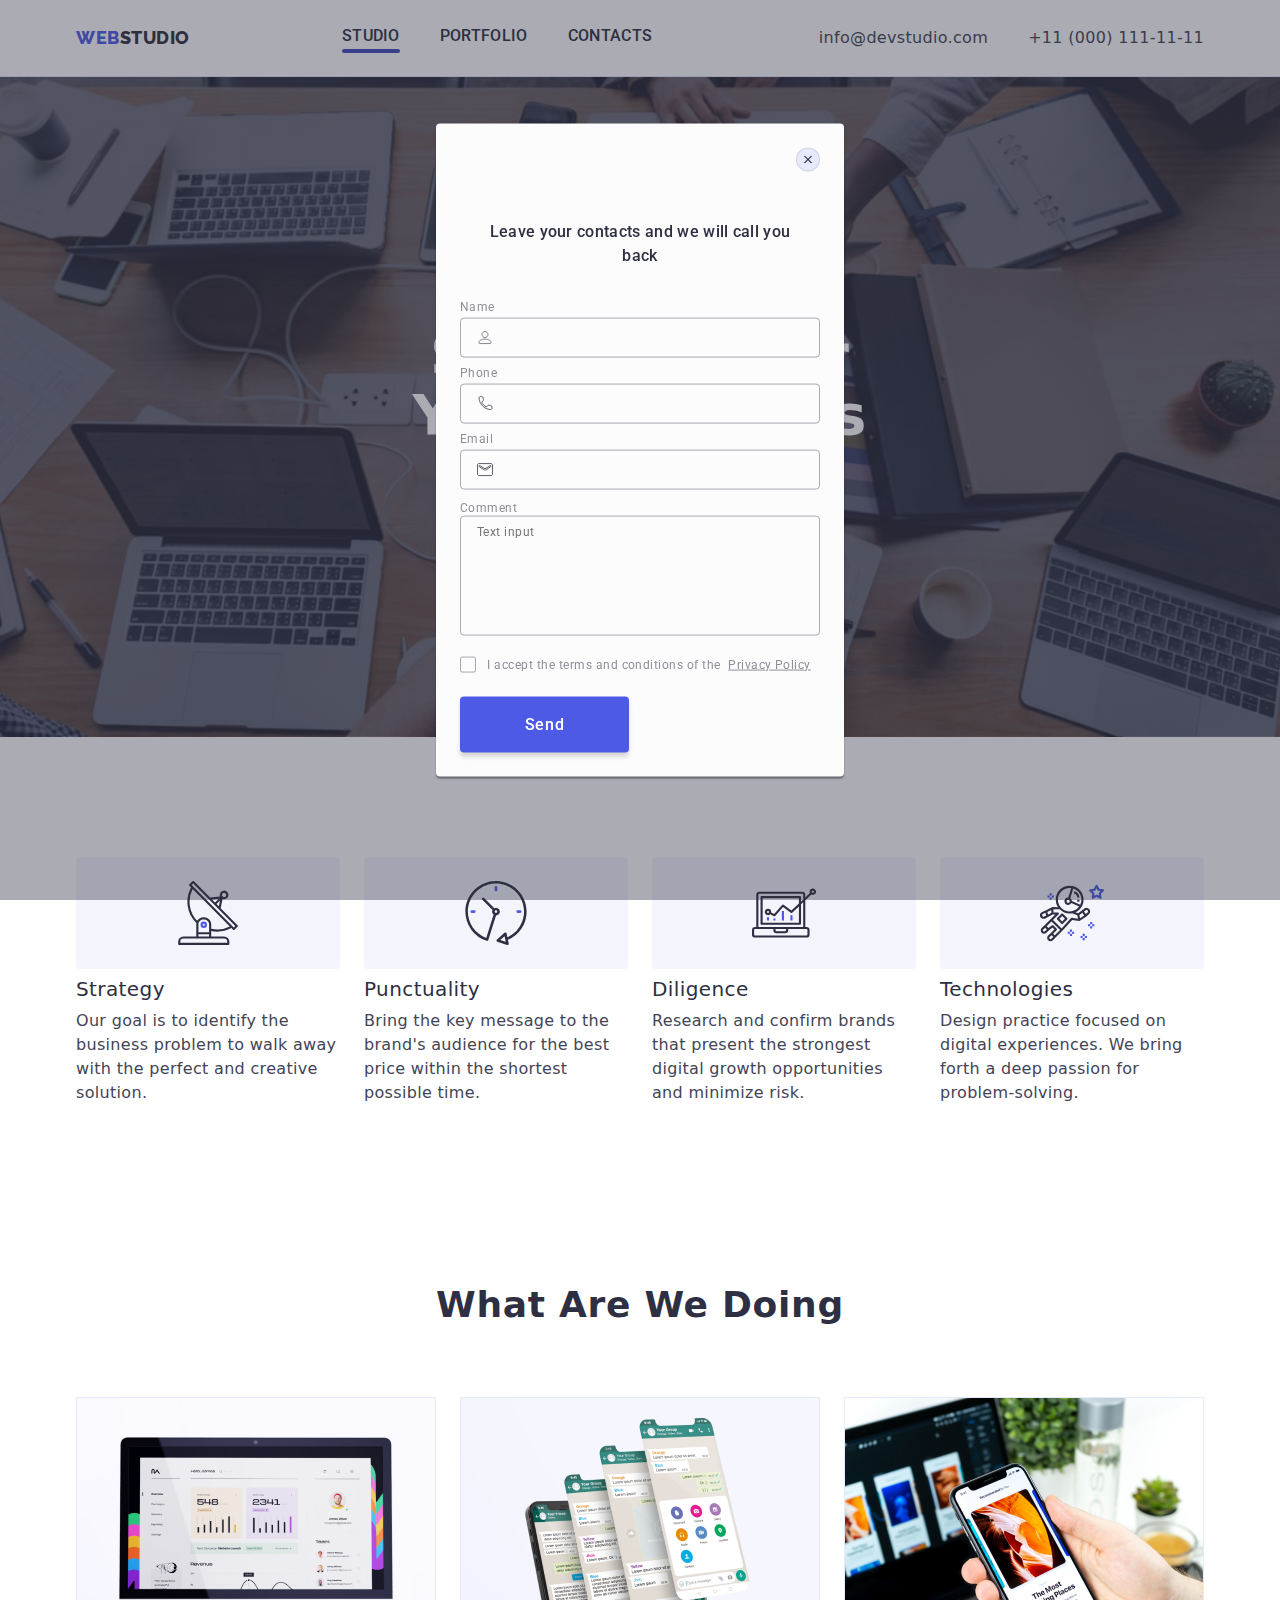
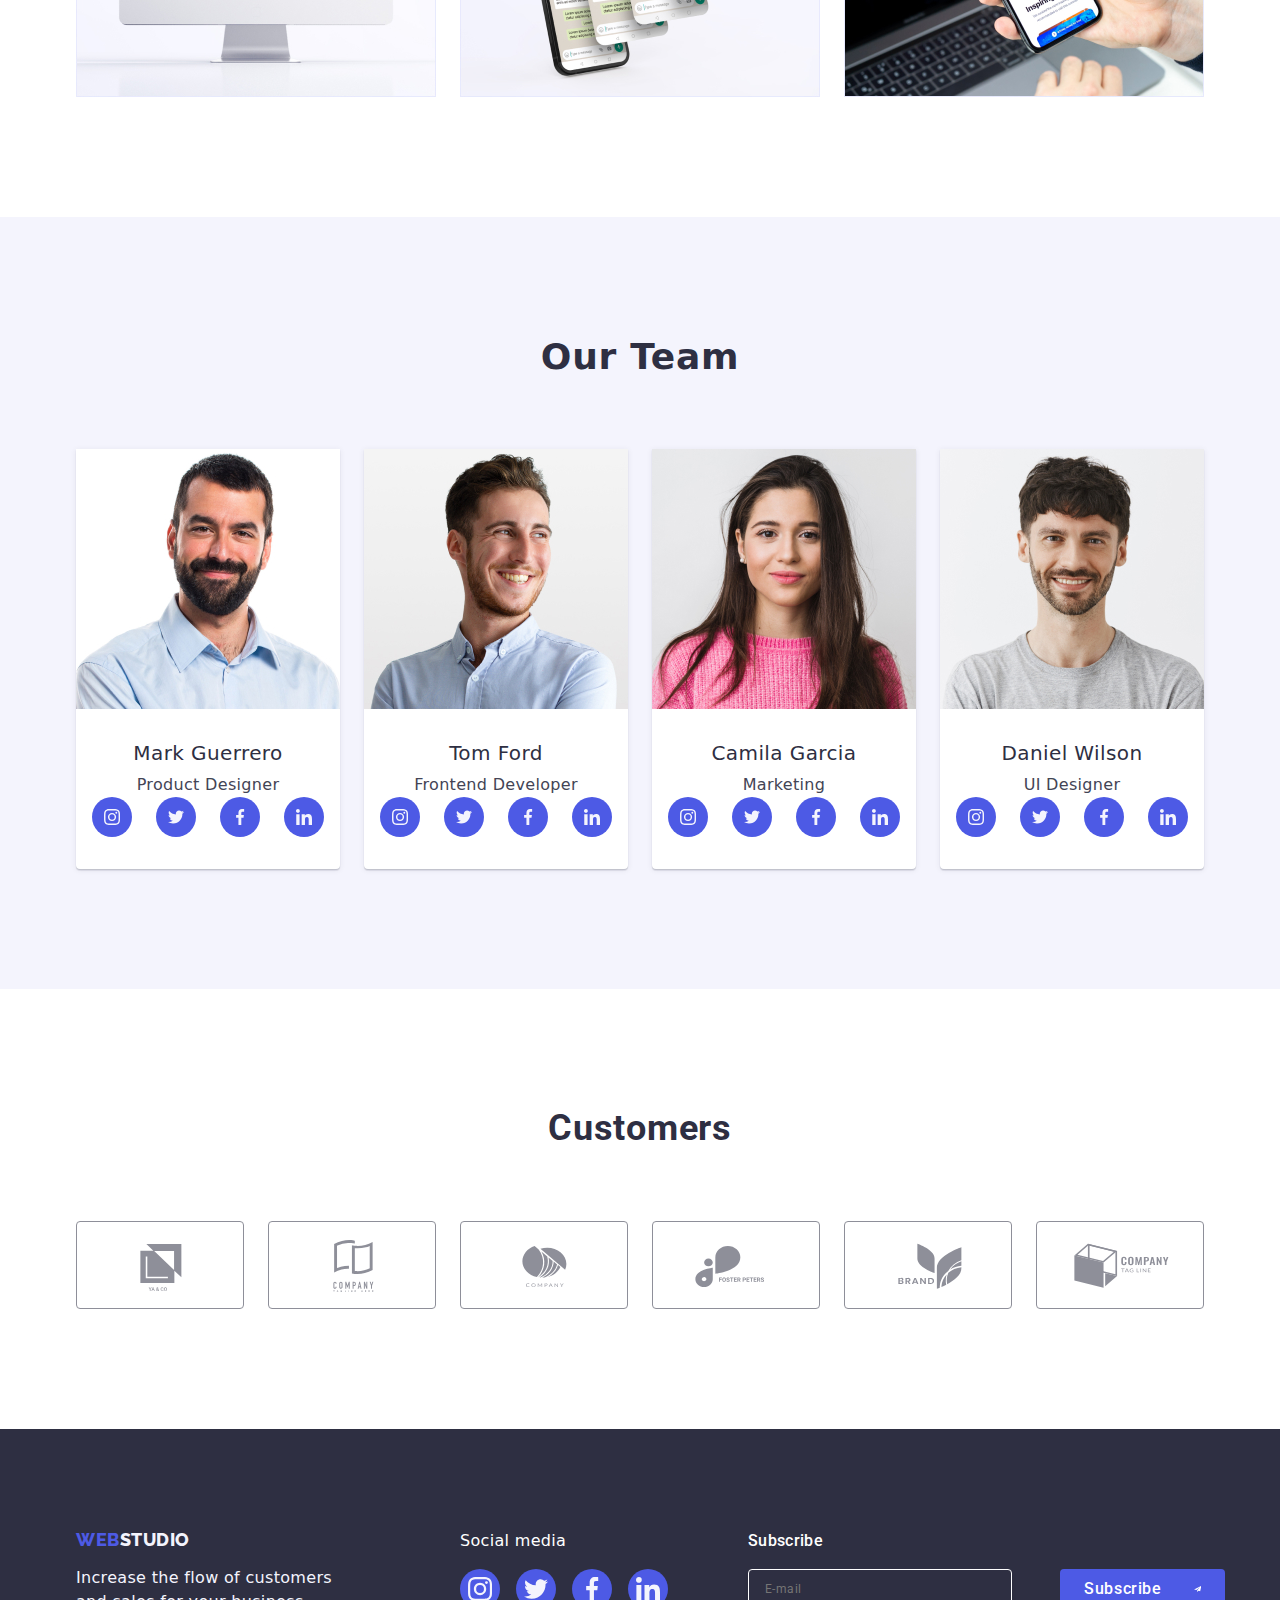
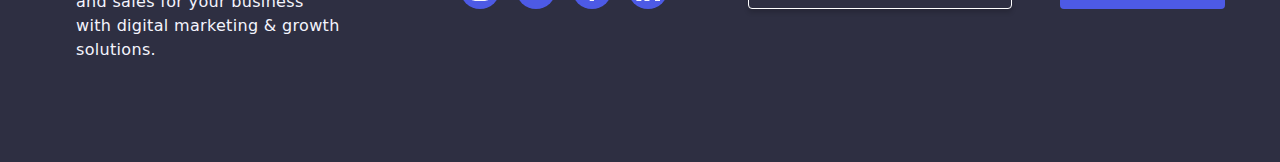
==== index.html @ 26d48ae3 "h" ====
<!DOCTYPE html>
<html lang="en">
<head>
    <meta charset="UTF-8">
    <meta name="viewport" content="width=device-width, initial-scale=1.0">
    <title>Web Studio</title>
    <link rel="preconnect" href="https://fonts.googleapis.com">
<link rel="preconnect" href="https://fonts.gstatic.com" crossorigin>
<link href="https://fonts.googleapis.com/css2?family=Raleway:wght@800&family=Roboto:wght@400;500;700&display=swap" rel="stylesheet">
<link rel="stylesheet"
      href="https://cdn.jsdelivr.net/npm/modern-normalize@2.0.0/modern-normalize.min.css">
<link rel="stylesheet" href="./css/styles.css">
</head>

<body>
    <header class="page-header">
        <div class="header-gen container">
        <nav class="page-navigator list">
            <a href="#" class="logo link" target="_blank">Web<span class="logotup link">Studio</span></a>
            <ul class=" menu-list list">
                <li class="menu-item list"><a href="./index.html" class="menu-item-site current link">Studio</a></li>
                <li class="menu-item list"><a href="./portfolio.html" class="menu-item-site link">Portfolio</a></li>
                <li class="menu-item list"><a href="" class="menu-item-site link">Contacts</a></li>
            </ul>
        </nav>
        <address class="contact"> 
        <ul class="list header-adress">
            <li> <a href="mailto:info@devstudio.com" class="contact link">info@devstudio.com</a></li>
            <li> <a href="tel:+110001111111" class="contact link">+11 (000) 111-11-11</a></li>
        </ul>
        </address>
    </div>
    </header>
    
    <main>
        <!-- 1 -->
        <section class="main-section">
        <div class="container">
            <h1 class="main-title-name">Effective Solutions for Your Business</h1>
            <button class="button-service" type="button" data-modal-open>Order Service</button>
        </div>
        </section>

     <!-- 2 -->
     <section class="hero-section list">
        <div class="container">
        <h2 class="visually-hidden">Text</h2>
     <ul class="hero list">
        <li class="hero-list-item">
            <div class="imag-hero">
            <svg class="hero-icon" width="64" height="64">
                <use href="./images/icons.svg#icon-antenna" ></use>
            </svg></div>
            <h3 class="third-d-title">Strategy</h3>
            <p class="hero-descriptions">Our goal is to identify the business
                problem to walk away with the perfect and creative solution. </p>
        </li>
        <li class="hero-list-item">
            <div class="imag-hero">
            <svg class="hero-icon" width="64" height="64">
                <use href="./images/icons.svg#icon-clock"></use>
            </svg></div>
            <h3 class="third-d-title">Punctuality</h3>
            <p class="hero-descriptions">Bring the key message to the brand's audience for the best price within the shortest possible time.</p>
        </li>
        <li class="hero-list-item"> <div class="imag-hero">
            <svg class="hero-icon" width="64" height="64">
                <use href="./images/icons.svg#icon-diagram" ></use>
            </svg></div>
            <h3 class="third-d-title">Diligence</h3>
            <p class="hero-descriptions">Research and confirm brands that present the strongest digital growth opportunities and minimize risk.</p>
        </li>
        <li class="hero-list-item"><div class="imag-hero">
            <svg class="hero-icon" width="64" height="64">
                <use href="./images/icons.svg#icon-astronaut" ></use>
            </svg></div>
            <h3 class="third-d-title">Technologies</h3>
            <p class="hero-descriptions">Design practice focused on digital experiences. We bring forth a deep passion for problem-solving.</p>
        </li>
     </ul>
    </div>
     </section>

     <!-- 3 -->
<section class="doing section">
    <div class="container">
    <h2 class="hero-title">What are we doing</h2>
    <ul class="hero list">
        <li class="working">
            <img src="./images/img-1.jpg" alt="Work1" width="360" height="300">
        </li>
        <li class="working">
            <img src="./images/img-2.jpg" alt="work2" width="360" height="300">
        </li>
        <li class="working">
            <img src="./images/img-3.jpg" alt="work3" width="360" height="300">
        </li>
    </ul>
</div>
</section>

<!-- 4 -->
<section class="last-section">
    <div class="container">
    <h2 class="hero-title">Our Team</h2>
    <ul class="hero list" >
        <li class="team-name"> 
            <img src="./images/img-7.jpg" alt="Product Designer" width="264" >
            <div class="team-prof">
            <h3 class="third-title">Mark Guerrero</h3>
            <p class="hero-description">Product Designer</p>
            <ul class="team-social list">
                <li class="team-social-item ">
                    <a class="team-social-link "  href="">
                        <svg class="team-social-icon" width="16" height="16">
                        <use href="./images/icons.svg#icon-instagram"></use>
                        </svg>
                    </a>
                </li>
                <li class="team-social-item">
                    <a href="" class="team-social-link" >
                        <svg class="team-social-icon" width="16" height="16">
                        <use href="./images/icons.svg#icon-twitter"></use>
                        </svg>
                    </a>
                </li>
                <li class="team-social-item">
                    <a href="" class="team-social-link">
                        <svg class="team-social-icon" width="16" height="16">
                        <use href="./images/icons.svg#icon-facebook"></use>
                        </svg>
                    </a>
                </li>
                <li class="team-social-item">
                    <a href="" class="team-social-link">
                        <svg class="team-social-icon" width="16" height="16">
                        <use href="./images/icons.svg#icon-linkedin"></use>
                        </svg>
                    </a>
                </li>
            </ul>
        </div>
        </li>
        <li class="team-name">
            <img src="./images/img-6.jpg" alt="Frontend Developer" width="264" >
            <div class="team-prof">
            <h3 class="third-title">Tom Ford</h3>
            <p class="hero-description">Frontend Developer</p>
            <ul class="team-social list">
                <li class="team-social-item">
                    <a class="team-social-link" href="">
                        <svg class="team-social-icon" width="16" height="16">
                        <use href="./images/icons.svg#icon-instagram"></use>
                        </svg>
                    </a>
                </li>
                <li class="team-social-item">
                    <a  class="team-social-link" href="">
                        <svg class="team-social-icon" width="16" height="16">
                        <use href="./images/icons.svg#icon-twitter"></use>
                        </svg>
                    </a>
                </li>
                <li class="team-social-item">
                    <a class="team-social-link" href="">
                        <svg class="team-social-icon" width="16" height="16">
                        <use href="./images/icons.svg#icon-facebook"></use>
                        </svg>
                    </a>
                </li>
                <li class="team-social-item">
                    <a class="team-social-link" href="">
                        <svg class="team-social-icon" width="16" height="16">
                        <use href="./images/icons.svg#icon-linkedin"></use>
                        </svg>
                    </a>
                </li>
            </ul>
        </div>
        </li>
        <li class="team-name"> 
            <img src="./images/img-5.jpg" alt="Marketing" width="264" >
            <div class="team-prof">
            <h3 class="third-title">Camila Garcia</h3>
            <p class="hero-description">Marketing</p>
            <ul class="team-social list">
                <li class="team-social-item">
                    <a class="team-social-link" href="">
                        <svg class="team-social-icon" width="16" height="16">
                        <use href="./images/icons.svg#icon-instagram"></use>
                        </svg>
                    </a>
                </li>
                <li class="team-social-item">
                    <a class="team-social-link" href="">
                        <svg class="team-social-icon" width="16" height="16">
                        <use href="./images/icons.svg#icon-twitter"></use>
                        </svg>
                    </a>
                </li>
                <li class="team-social-item">
                    <a class="team-social-link" href="">
                        <svg class="team-social-icon" width="16" height="16">
                        <use href="./images/icons.svg#icon-facebook"></use>
                        </svg>
                    </a>
                </li>
                <li class="team-social-item">
                    <a class="team-social-link" href="">
                        <svg class="team-social-icon" width="16" height="16">
                        <use href="./images/icons.svg#icon-linkedin"></use>
                        </svg>
                    </a>
                </li>
            </ul>
        </div>
        </li>
        <li class="team-name">
            <img src="./images/img-4.jpg" alt="UI Designer" width="264">
            <div class="team-prof">
            <h3 class="third-title">Daniel Wilson</h3>
            <p class="hero-description">UI Designer</p>
            <ul class="team-social list">
                <li class="team-social-item">
                    <a class="team-social-link" href="">
                        <svg class="team-social-icon" width="16" height="16">
                        <use href="./images/icons.svg#icon-instagram"></use>
                        </svg>
                    </a>
                </li>
                <li class="team-social-item">
                    <a class="team-social-link" href="">
                        <svg class="team-social-icon" width="16" height="16">
                        <use href="./images/icons.svg#icon-twitter"></use>
                        </svg>
                    </a>
                </li>
                <li class="team-social-item">
                    <a class="team-social-link" href="">
                        <svg class="team-social-icon" width="16" height="16">
                        <use href="./images/icons.svg#icon-facebook"></use>
                        </svg>
                    </a>
                </li>
                <li class="team-social-item">
                    <a class="team-social-link" href="">
                        <svg class="team-social-icon" width="16" height="16p">
                        <use href="./images/icons.svg#icon-linkedin"></use>
                        </svg>
                    </a>
                </li>
            </ul>
        </div>
        </li>
    </ul>
</div>
</section>
<section class="customers-sect">
    <div class="customers container">
        <h2 class="customers-title">Customers</h2>
        <ul class="customers-item list">
            <li class="customers-links">
            <a href="" class="cust-posulania"> 
              <svg class="customers-icon" height="56" width="104"> 
              <use href="./images/icons.svg#icon-logo-1"></use>
              </svg>
            </a>
            </li>
            <li class="customers-links">
            <a href=""  class="cust-posulania">
                <svg class="customers-icon" height="56" width="104"> 
                    <use href="./images/icons.svg#icon-logo-2"></use>
                    </svg>
            </a>
            </li>
            <li class="customers-links">
            <a href=""  class="cust-posulania">
                <svg class="customers-icon" height="56" width="104"> 
                    <use href="./images/icons.svg#icon-logo-3"></use>
                    </svg>
            </a>
            </li>
            <li class="customers-links">
            <a href=""  class="cust-posulania">
                <svg class="customers-icon" height="56" width="104"> 
                    <use href="./images/icons.svg#icon-logo-4"></use>
                    </svg>
            </a>
            </li>
            <li class="customers-links">
            <a href=""  class="cust-posulania">
                <svg class="customers-icon" height="56" width="104"> 
                    <use href="./images/icons.svg#icon-logo-5"></use>
                </svg>
                </a>
            </li>
            <li class="customers-links">
            <a href=""  class="cust-posulania">
                <svg class="customers-icon" height="56" width="104"> 
                    <use href="./images/icons.svg#icon-logo-6"></use>
                </svg>
            </a>
            </li>
        </ul>
    </div>
</section>
  </main>

  <footer class="footer-section">
    <div class="foot-main container">

    <div class="foot-one">
<a href="#" class="logo foot link" target="_blank">Web<span class="logotup-footer link">Studio</span></a>
<p class="footer-description">Increase the flow of customers and sales for your business with digital marketing & growth solutions.</p>
    </div>

<div class="foot-socials">
    <p class="social-name">Social media</p>
    <ul class="footer-social list">
        <li class="foot-soc-item">
            <a class="foot-social-link link" href="">
                <svg class="footer-social-icon" width="24" height="24">
                <use href="./images/icons.svg#icon-instagram"></use>
                </svg>
            </a>
        </li>
        <li class="foot-soc-item">
            <a class="foot-social-link link" href="" >
                <svg class="footer-social-icon" width="24" height="24">
                <use href="./images/icons.svg#icon-twitter"></use>
                </svg>
            </a>
        </li>
        <li class="foot-soc-item">
            <a class="foot-social-link link" href="">
                <svg class="footer-social-icon" width="24" height="24">
                <use href="./images/icons.svg#icon-facebook"></use>
                </svg>
            </a>
        </li>
        <li class="foot-soc-item">
            <a class="foot-social-link link" href="">
                <svg class="footer-social-icon" width="24" height="24">
                <use href="./images/icons.svg#icon-linkedin"></use>
                </svg>
             </a>
        </li>
    </ul>    
</div>

<div class="foot-modal-form">
    <p class="foot-form-title">Subscribe</p>

    <form class="foot-form">
    <label for="foot-label">
    <input class="foot-email" type="email" name="foot-email" id="foot-email" required placeholder="E-mail"/></label>

    <button class="foot-button" type="submit">Subscribe
    <svg class="foot-form-icon" width="24" height="24">
        <use href="./images/icons.svg#icon-send"></use>
    </svg>
    </button>
    </form>
</div>

</div>
</footer>

       <!-- is-hidden -->


<div class="backdrop" data-modal>

    <div class="modal">

    <button class="modal-close" type="button" data-modal-close>
        <svg class="modal-close-icon" width="8" height="8">
        <use href="./images/icons.svg#icon-close"></use>
        </svg>
    </button>

    <p class="form-text">Leave your contacts and we will call you back</p>
   
<form class="form-form">
    <div class="modal-form">
    <label class="modal-label" for="user-name">Name</label>
    <div class="modal-field">
         <input class="modal-input" type="text" id="user-name" name = "user-name">
         <svg class="form-icon" width="18" height="24">
        <use href="./images/icons.svg#icon-person" ></use>
         </svg>
    </div>
    </div>

    <div class="modal-form">
    <label class="modal-label" for="user-phone">Phone</label>
    <div class="modal-field">
         <input class="modal-input" type="phone" id="user-phone" name="user-phone">
         <svg class="form-icon" width="18" height="24">
        <use href="./images/icons.svg#icon-phone" ></use>
         </svg>
    </div>
    </div>

    <div class="modal-form">
    <label class="modal-label" for="user-email">Email</label>
    <div class="modal-field">
         <input class="modal-input" type="email" id="user-email" name="user-email">
         <svg class="form-icon " width="18" height="24">
        <use href="./images/icons.svg#icon-email" ></use>
         </svg>
    </div>
    </div>

<div class="modal-form-comment">
    <label class="textarea-label" for="user-comment">Comment</label>

        <textarea class="form-textarea" name="user-comment" id="user-comment" placeholder="Text input"></textarea>

</div>

<div class="checkbox-modal" >
    <input class="checkbox-m visually-hidden" value="true"
    type="checkbox" name="user-privacy" id="user-privacy">
    <label class="accept" for="user-privacy">
        <span class="modal-span">
            <svg class="icon-vector" width="10" height="8" >
                <use href="./images/icons.svg#icon-vector" ></use>
            </svg>
        </span>
        I accept the terms and conditions of the
    <a class="policy" href="">Privacy Policy</a>
    </label>
</div>

    <button class="btn-modal-send">Send</button>
</div>
   </form>
 </div>
</div> 

<script src="./js/modal.js"></script>

</body>
</html>
---- css/styles.css ----
:root{
--okean: #404bbf;
--Iris: #4D5AE5;
--CLOUD: #F4F4FD;
--SLATE:#434455;
--NAVYBLUEmodal: #2e2f42;
--WHITE: #FFFFFF;
--cornflower: #E7E9FC;
--success: #31D0AA; 
--LIGHTSLATE: #8e8f99;
}

.body {
    font-family: 'Roboto', sans-serif;
    background-color: #FFFFFF;
    color: #434455;
    }

.list{
    list-style: none;
    font-style: normal;
}
.link{
    text-decoration: none;
}
.main-section{
    margin-left: auto;
    margin-right: auto;
    background-image: linear-gradient(rgba(46, 47, 66, 0.7), rgba(46, 47, 66, 0.7)), url(../images/people-office1-2.jpg); 
    background-repeat: no-repeat;
    background-position: center; 
    background-size: cover; 
    max-width: 1440px;  
    padding-top: 188px;  
    padding-bottom: 188px;
}

.page-navigator {
    list-style: none;
    text-decoration: none;
    text-transform: uppercase;
    font-weight:  800;
    font-size: 18px;
    line-height: 1.17;
    letter-spacing: 0.03em;
    font-family: 'Raleway', sans-serif;
    display: flex;
    align-items: center;
}
.hero-description{
    font-size: 16px;
    font-weight: 400;
    line-height: 24px;
    letter-spacing: 0.02em;
    color: #434455;
    text-align: center;
}
.hero-descriptions{
    font-size: 16px;
    font-weight: 400;
    line-height: 24px;
    letter-spacing: 0.02em;
    color: #434455;
    margin-left: auto;
}
.hero-description-p{
    font-size: 16px;
    font-weight: 400;
    line-height: 24px;
    letter-spacing: 0.02em;
    color: #434455;
    margin-left: auto;
}

.hero-description:hover,
.hero-description:focus{
    transform: translateY(0%);
}
.footer-description{
    color: #F4F4FD;
    font-size: 16px;
    font-weight: 400;
    line-height: 24px;
    letter-spacing: 0.02em;
    width: 264px;
}

.footer-link{
    display: inline-block; 
    margin-bottom: 16px; 
}
.logo {
    font-family: 'Raleway', sans-serif;
    font-size: 18px;
    font-weight: 800;
    line-height: 21px;
    letter-spacing: 0.03em;
    text-decoration: none; 
    color: #4D5AE5;
    line-height: 1.17;
    text-transform: uppercase;
    margin-right: 76px;
    max-width: 496px; 
}
.logotup {
    color:  #2E2F42;
    font-family: 'Raleway', sans-serif;
    font-size: 18px;
    font-weight: 800;
    line-height: 21px;
    letter-spacing: 0.03em;
    text-decoration: none; 
    line-height: 1.17;
    text-transform: uppercase;
    margin-right: 76px;
    max-width: 496px; 
}
.logotup-footer{
    font-family: 'Raleway', sans-serif;
    font-size: 18px;
    font-weight: 800;
    line-height: 21px;
    letter-spacing: 0.03em;
    text-decoration: none; 
    line-height: 1.17;
    text-transform: uppercase;
    color: #f4f4fd ;
   }

.foot{
    display: inline-block; 
    margin-bottom: 16px;
    margin-right: 120px;
}
.menu-item-site{
    font-size: 16px;
    font-weight: 500;
    line-height: 1.5;
    letter-spacing: 0.02em;
    color: var(--Navyblue);
    line-height: 1.5 ;
    padding: 24px 0 ;
    font-family: 'Roboto', sans-serif;
    display: inline-block;
  
    color:var(--NAVYBLUEmodal);
    transition: color 250ms cubic-bezier(0.4, 0, 0.2, 1) ;
}
.menu-list{
    gap: 40px;
    display: flex;
}
.contact {
font-size: 16px;
font-weight: 400;
line-height: 1.5;
letter-spacing: 0.02em;
color: var(--SLATE);
font-style: normal;
transition: color 250ms cubic-bezier(0.4, 0, 0.2, 1);
margin-left: auto;

}
.contact:hover, 
.contact:focus {
 color:  #404bbf;
}
.header-adress{
    display: flex;
    gap: 40px;
}
   
.main-sec{
    padding-top: 96px; 
    padding-bottom: 120px;
}

.main-title-name{
font-size: 56px;
font-weight: 700;
letter-spacing: 0.02em;
text-align: center;
line-height: 1.07;
color: #FFFFFF;
margin: 0 auto;
margin-bottom: 48px;
max-width: 496px; 
}

.button-service:hover, 
.button-service:focus{
    background-color: #404BBF;
}
.button-service {
    font-family: 'Roboto', sans-serif;
    font-size: 16px;
    font-weight: 500;
    line-height: 24px;
    letter-spacing: 0.04em;
    color:  #FFFFFF;
    background-color:#4D5AE5 ;
    cursor: pointer;
    list-style: none;
    line-height: 1.5;
    min-width: 169px;
    height: 56px;
    border-radius: 4px;
    padding: 16px 32px;
    border: none;
    display: block;
    margin: 0 auto;
    transition: background-color 250ms cubic-bezier(0.4, 0, 0.2, 1);
}

.last-section{
    background: #F4F4FD;
    padding: 120px 0;
    
}
.second-title {
font-size: 20px;
font-weight: 500;
line-height: 24px;
letter-spacing: 0.02em;
color:  #2E2F42;
}
.third-title{
    font-size: 20px;
    font-weight: 500;
    line-height: 24px;
    letter-spacing: 0.02em;
    color:  #2E2F42;
    margin-bottom: 8px;
    text-align: center;
  }
  .third-d-title{
    font-size: 20px;
    font-weight: 500;
    line-height: 24px;
    letter-spacing: 0.02em;
    color:  #2E2F42;
    margin-bottom: 8px;
    margin-left: auto;
  }
  .third-title-p{
    font-size: 20px;
    font-weight: 500;
    line-height: 24px;
    letter-spacing: 0.02em;
    color:  #2E2F42;
    margin-bottom: 8px;
    margin-left: auto;
  }

.item-list-but{
font-size: 16px;
font-weight: 500;
line-height: 24px;
letter-spacing: 0.04em;
line-height: 1.5;
cursor: pointer;
text-align: center;
font-family: 'Roboto', sans-serif;
color: #4D5AE5;
background-color: var(--CLOUD);
    border-radius: 4px;
    padding: 12px 24px;
    border: none;
    display: flex;
    justify-content: center;
    align-items: center;
    border: 1px solid  var(--cornflower);
    transition: color 250ms cubic-bezier(0.4, 0, 0.2, 1), background-color 250ms cubic-bezier(0.4, 0, 0.2, 1), border-color 250ms cubic-bezier(0.4, 0, 0.2, 1), box-shadow 250ms cubic-bezier(0.4, 0, 0.2, 1); ;
}
.item-list-but:hover,
.item-list-but:focus{
background-color: #404BBF;
color:#FFFFFF ;
border: 1px solid transparent;
box-shadow:0px 3px 1px rgba(0, 0, 0, 0.1), 0px 2px 1px rgba(0, 0, 0, 0.08), 0px 2px 2px rgba(0, 0, 0, 0.12);
}
.menu-item-site:hover, 
.menu-item-site:focus{
    color:#404BBF;
}
.first{
    color: 250ms cubic-bezier(0.4, 0, 0.2, 1);
}
.second{
    position: relative;
    color: #404bbf;
    transition: color 250ms cubic-bezier(0.4, 0, 0.2, 1);
}
.hero-list-item{
    width: calc((100% - 72px) / 4);
}

.hero-title{
    font-size: 36px;
    font-weight: 700;
    letter-spacing: 0.02em;
    text-align: center;
    text-transform: capitalize;
    color: #2E2F42;
    line-height: 1.11;
    margin-bottom: 72px; 
}
.team-name{
    background-color: #FFFFFF;
    border-radius: 0px 0px 4px 4px;
    width: calc((100% - 72px) / 4); 
    box-shadow: 0px 1px 6px rgba(46, 47, 66, 0.08), 0px 1px 1px rgba(46, 47, 66, 0.16), 0px 2px 1px rgba(46, 47, 66, 0.08);
}

 /* homework 3 */

 .section{
    padding-top: 60px;
    padding-bottom: 60px;
}
.flex-container{
    display: flex;
    justify-content: space-between;
}
.container{
    width: 1158px;
    margin-left: auto;
    margin-right: auto;
    padding-left: 15px;
    padding-right: 15px;
  
}
.h1, h2, h3, h4, p{
    margin: 0;
}
ul,ol{
    margin: 0;
    padding: 0;
}
a {color: currentColor;}

img {display: block;}


.menu-list{
    display: flex;
    gap: 40px;
}

.hero-section{
    padding: 120px 0; 
}
.hero{
    display: flex;
    gap: 24px; 
    
}

.list-text{
    padding: 32px 16px;
    border: 1px solid #e7e9fc; 
    border-top: none; 
}
.list-list{
    text-decoration: none;
    display: block;
    transition: box-shadow 250ms cubic-bezier(0.4, 0, 0.2, 1); 
}
.list-list:hover,
.list-list:focus{
    box-shadow: 0px 1px 6px rgba(46, 47, 66, 0.08), 0px 1px 1px rgba(46, 47, 66, 0.16), 0px 2px 1px rgba(46, 47, 66, 0.08); 
}

.last-unit{
    border: 1px solid #E7E9FC;
    background-color: #FFFFFF;
    width: calc((100% - 48px) / 3); 
}
.last {
    list-style: none;
    background-color: #FFFFFF;
    display: flex;
    flex-wrap: wrap;
    column-gap: 24px;
    row-gap: 48px;
    align-content: center;
}
.button-section {
    margin-bottom: 72px;
    display: flex; 
    justify-content: center;
    gap: 24px; 
}
.visually-hidden{
    position: absolute;
    width: 1px;
    height: 1px;
    margin: -1px;
    border: 0;
    padding: 0;
    white-space: nowrap;
    clip-path: inset(100%);
    clip: rect(0 0 0 0);
    overflow: hidden;
}
.page-header{
    border-bottom: 1px solid #e7e9fc;
    box-shadow:0px 2px 1px rgba(46, 47, 66, 0.08), 0px 1px 1px rgba(46, 47, 66, 0.16), 0px 1px 6px rgba(46, 47, 66, 0.08); 
}
.header-gen{
    display: flex;
    align-items: center;

}
.menu-list{
    gap: 40px ;
}
.main {
padding-top: 96px;
}
.team-prof{
    padding: 32px 0 ;
}
.doing{
    padding-bottom: 120px; 
}
.working{
    width: calc((100% - 48px) / 3)
}




/* ---------- */
/* HOMEWORK 4 */
/* ---------- */




.backdrop {
    position: fixed;
    top: 0;
    left: 0;
    width: 100%;
    height: 100%;
    background-color: rgba(46, 47, 66, 0.4) ;
    transform: translateY(0);
    transition: opacity 250ms cubic-bezier(0.4, 0, 0.2, 1), visibility 250ms cubic-bezier(0.4, 0, 0.2, 1);
}
.backdrop.is-hidden{
    visibility: hidden;
    opacity: 0;
    pointer-events: none;
    transform: translate(100%);}

.modal{
    position: absolute;
    width: 408px;
    min-height: 584px;
    top: 50%;
    left: 50%;
    transform: translate(-50%, -50%) scale(1);
    flex-shrink: 0;
    border-radius: 4px;
    background-color: #fcfcfc; 
transition: transform 250ms cubic-bezier(0.4, 0, 0.2, 1);
box-shadow: 0px 1px 1px rgba(0, 0, 0, 0.14), 0px 1px 3px rgba(0, 0, 0, 0.12), 0px 2px 1px rgba(0, 0, 0, 0.2);
padding: 24px 24px 24px 24px;
}
.modal-close{
position: absolute;
right:24px;
top: 24px;
width: 24px; 
height: 24px;
border-radius: 50%;
cursor: pointer;
justify-content: center;
align-items: center;
display: flex;
background-color: #e7e9fc; 
color: #2E2F42;
padding: 0;
border: 1px solid rgba(0, 0, 0, 0.1);
transition: background-color 250ms cubic-bezier(0.4, 0, 0.2, 1), border 250ms cubic-bezier(0.4, 0, 0.2, 1); 
}

.modal-close:hover,
.modal-close:focus{
    border: none;
    background-color: var(--okean);
}

.modal-close-icon{
    transition: fill 250ms cubic-bezier(0.4, 0, 0.2, 1);
}
.modal-close:hover,
.modal-close:focus {
    fill:  #ffffff;
}

.last-unit{
    display: block;
    color: inherit;
}
.list-list:hover .overlay-text,
.list-list:focus .overlay-text{
    transform: translateY(0%);
}

.overlay{
    overflow: hidden;
    position: relative;
}
.overlay-text{
    top: 0;
    position: absolute;
    font-size: 16px;
    line-height: 1.5; 
    letter-spacing: 0.02em; 
    color: var(--CLOUD);
    padding: 40px 32px; 
    background-color: #4d5ae5;
    height: 100%;
    width: 100%;
    transform: translateY(100%);
    transition: transform 250ms cubic-bezier(0.4, 0, 0.2, 1);
}
.current::after{
    content: '' ;
    display: block;
    width: 100%;
    height: 4px;
    border-radius: 2px;
    position: absolute; 
    left: 0;
    bottom: -1px; 
    background-color: #404bbf;
    position: relative; 
}

.imag-hero{
    display: flex;
    align-items: center;
    justify-content: center;
    height: 112px; 
    background-color: #f4f4fd;
    border-radius: 4px;
    margin-bottom: 8px; 
}
.team-social{
    display: flex;
    justify-content: center;
    align-items: center;
    gap: 24px;
}
.team-social-item{
 width: 40px;
height: 40px;
border-radius: 50%;
}
.team-social-icon{
    fill: #F4F4FD;
}
.team-social-link{
    transition: background-color  250ms cubic-bezier(0.4, 0, 0.2, 1);
    width: 100%;
    height: 100%;
    background-color: var(--Iris);
    border-radius:50%;
    display: flex;
    align-items: center;
    justify-content: center;
}
.team-social-link:hover,
.team-social-link:focus{
background-color: #404bbf; 
}
.customers-sect{
    padding-top: 120px; 
    padding-bottom: 120px; 
}
.customers-title{
    color: var(--NAVYBLUEmodal);
    text-align: center;
    font-family: Roboto;
    font-size: 36px;
    font-weight: 700;
    margin-bottom: 72px;
    letter-spacing: 0.72px;
    text-transform: capitalize;
    line-height: 1.11;
}
.customers-item{
    display: flex;
    gap: 24px; 
}
.customers-links{
    height: 88px;
    width: calc((100% - 120px) / 6);
}
.cust-posulania{
width: 100%;
height: 100%;
border-radius:4px;
display: flex;
align-items: center; 
justify-content: center;
color: var(--LIGHTSLATE);
border: 1px solid #8e8f99;
transition: border-color 250ms cubic-bezier(0.4, 0, 0.2, 1), color 250ms cubic-bezier(0.4, 0, 0.2, 1);
}

.cust-posulania:hover,
.cust-posulania:focus{
    color: #404bbf; 
    border-color: #404bbf; 
}
.customers-icon{
    fill: currentColor; 
}

.social-name{
    color: var(--WHITE);
font-size: 16px;
font-weight: 500;
line-height: 24px;
letter-spacing: 0.02em;
font-weight: 500;
line-height: 1.5;
margin-bottom: 16px; 
}
.footer-section{
    background: #2E2F42;
    padding: 100px 0;
}
.foot-main{
    display: flex;
    align-items: baseline;
}
.foot-one{
    margin-right: 120px;
}
.footer-social{
    display: flex;
 gap: 16px;
}
.footer-social-icon{
    fill: var(--CLOUD);
}
.foot-soc-item{
    width: 40px;
   height: 40px;
  }
.foot-social-link{
    width: 100%;
    height: 100%;
    background-color: var(--Iris);
    border-radius: 50%;
    display: flex; 
    align-items: center;
    justify-content: center;
    transition: background-color 250ms cubic-bezier(0.4, 0, 0.2, 1);
}
.foot-social-link:hover,
.foot-social-link:focus{
    background-color: var(--success);
}


/* ///////////////////// */
/*..... HOMEWORK 5 ......*/
/* ///////////////////// */

.form-text{
    color: var(--NAVY-BLUE, #2E2F42);
text-align: center;
font-family: Roboto;
font-size: 16px;
font-weight: 500;
line-height: 24px; 
letter-spacing: 0.02em;
padding: 72px 24px 16px;
margin-bottom: 16px;
}
.modal-label{
    color: var(--LIGHT-SLATE, #8E8F99);
font-family: Roboto;
font-size: 12px;
letter-spacing: 0.48px;
margin-bottom: 4px;
display: block;
line-height: 1.17; 
}
.modal-field{
    position: relative;
}
.modal-input{
    padding: 11px 16px 11px 34px;
    width: 360px;
    width: 100%;
    height: 40px;
    border-radius: 4px;
border: 1px solid var(--NAVY-BLUE-modal, rgba(46, 47, 66, 0.40));
position: relative;
outline: transparent;
background-color: transparent;
padding-left: 38px;
transition: border-color 250ms cubic-bezier(0.4, 0, 0.2, 1); 

}
.modal-input:focus-within{
border: 1px solid #4D5AE5;
}
.modal-input:focus-within + .form-icon{
    stroke:#4D5AE5;
}
.form-icon{
    position: absolute;
    left: 16px;
    top: 50%;
    fill: transparent;
    stroke: var(--NAVYBLUEmodal);
    transform: translateY(-50%); 
    transition: fill 250ms cubic-bezier(0.4, 0, 0.2, 1);
}
.modal-form{
    position: relative;
    margin-bottom: 8px;

}
.modal-form-comment{
    position: relative;
    margin-bottom: 16px;
}
.textarea-label{
    color: var(--LIGHT-SLATE, #8E8F99);
font-family: Roboto;
font-size: 12px;
line-height: 14px; 
letter-spacing: 0.48px;
}
.form-textarea{
    border-radius: 4px;
    border-color: 1px solid var(--NAVY-BLUE-modal, rgba(46, 47, 66, 0.40));
    max-width: 360px;
    width: 100%;
    resize: none;
    height: 120px;
    color: var(--NAVY-BLUE-modal, rgba(46, 47, 66, 0.40));
    font-family: Roboto;
    font-size: 12px;
    line-height: 1.17;
    letter-spacing: 0.04em;
    padding: 8px 16px;
    outline: transparent;
    background-color: transparent;
    border-color 250ms cubic-bezier(0.4, 0, 0.2, 1);

}
.form-textarea:focus-within{
    border: 1px solid #4D5AE5;
}
.modal-span{
    width: 16px;
    height: 16px;
    stroke-width: 1px;
border: 1px solid rgba(46, 47, 66, 0.4);
display: inline-flex; 
align-items: center;
justify-content: center;
border-radius: 2px; 
margin-right: 8px;
transition: background-color 250ms cubic-bezier(0.4, 0, 0.2, 1), border 250ms cubic-bezier(0.4, 0, 0.2, 1), fill 250ms cubic-bezier(0.4, 0, 0.2, 1);
fill: transparent;
}
.checkbox-modal:checked + .accept > .modal-span{
    background-color: var(--okean);
    border: none;
    fill: var(--CLOUD)
}
.checkbox-modal{
    margin-bottom: 24px;
}
.accept{
    color: var(--LIGHT-SLATE, #8E8F99);
font-family: Roboto;
font-size: 12px;
line-height: 1.17; 
letter-spacing: 0.48px;
display: block;
}

.policy{
color: var(--IRIS);
font-family: Roboto;
font-size: 12px;
line-height: 16px;
letter-spacing: 0.48px;
text-decoration-line: underline;
margin-left: 4px;
}

.btn-modal-send{
    display: block;
padding: 16px 32px;
align-items: flex-start;
gap: 10px;
border-radius: 4px;
background-color: var(--IRIS, #4D5AE5);
box-shadow: 0px 4px 4px 0px rgba(0, 0, 0, 0.15);
color: white;
cursor: pointer;
min-width: 169px;
height: 56px;
font-family: "Roboto", sans-serif;
font-weight: 500;
line-height: 1.5;
letter-spacing: 0.04em;
transition: background-color 250ms cubic-bezier(0.4, 0, 0.2, 1);
border: none;
}




.foot-form{
    display: flex;
    gap: 24px;
}
.foot-modal-form{
    margin-left: 80px;
}

.foot-email{
    width: 264px;
    height: 40px; 
    border-radius: 4px;
border: 1px solid var(--WHITE, #FFF);
box-shadow: 0px 4px 4px 0px rgba(0, 0, 0, 0.15);
background-color: transparent;
color: white;
font-family: Roboto;
font-size: 12px;
font-weight: 400;
line-height: 1.5; 
letter-spacing: 0.04em;
padding-left: 16px;
}
.required .placeholder{
    color: WHITE;
}
.foot-form-title{
    color: var(--WHITE);
font-family: Roboto;
font-size: 16px;
font-weight: 500;
line-height: 24px; 
letter-spacing: 0.02em;
margin-bottom: 16px;
}

.foot-button{
    display:flex;
    padding: 8px 24px;
    justify-content: center;
    align-items: center;
    gap: 16px;
    border-radius: 4px;
    background-color: #4D5AE5;
    cursor: pointer;
    color: white;
    text-align: center;
    font-family: Roboto;
    font-size: 16px;
    font-weight: 500;
    line-height: 1.5; 
    letter-spacing: 0.04em;
    margin-left: 24px;
    max-width: 165px;
    height: 40px;
    cursor: pointer;
    border: none;
}
.foot-form-icon{
    fill: var(--WHITE);
    margin-left: 16px;

}
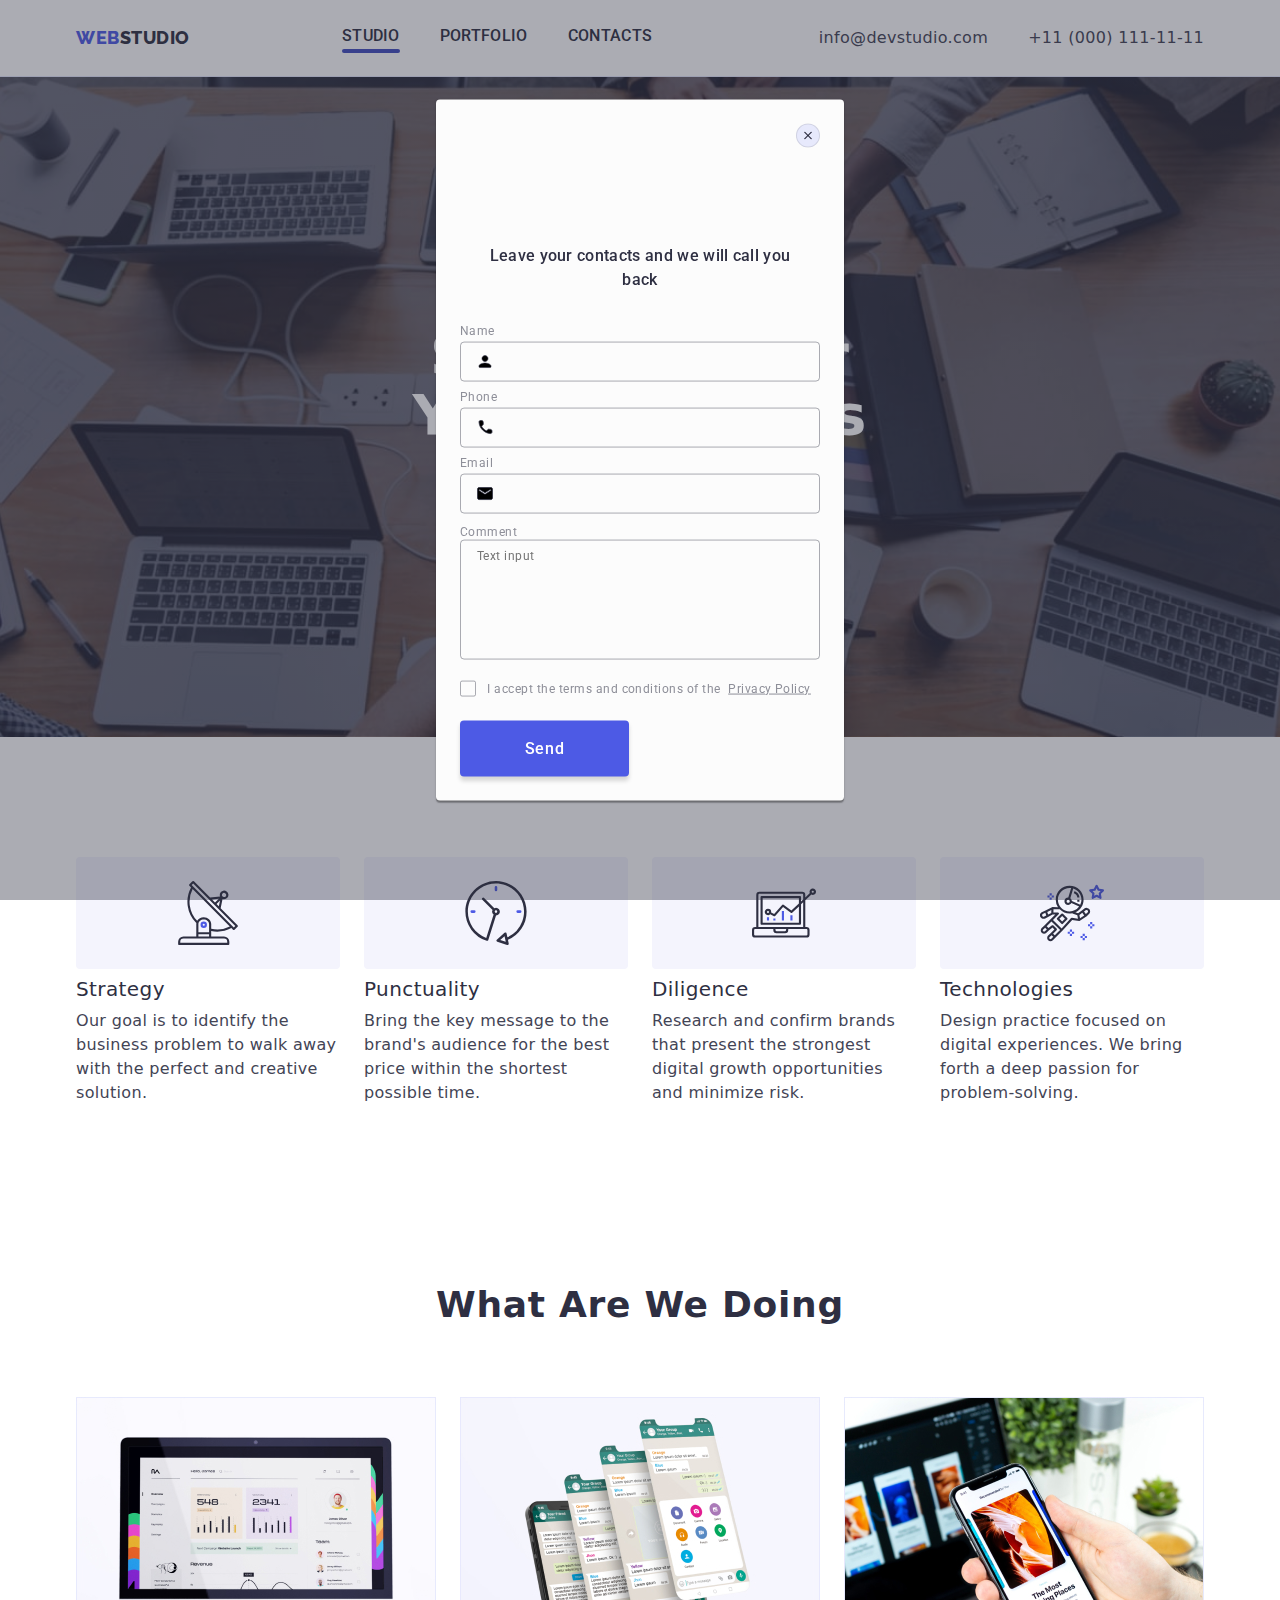
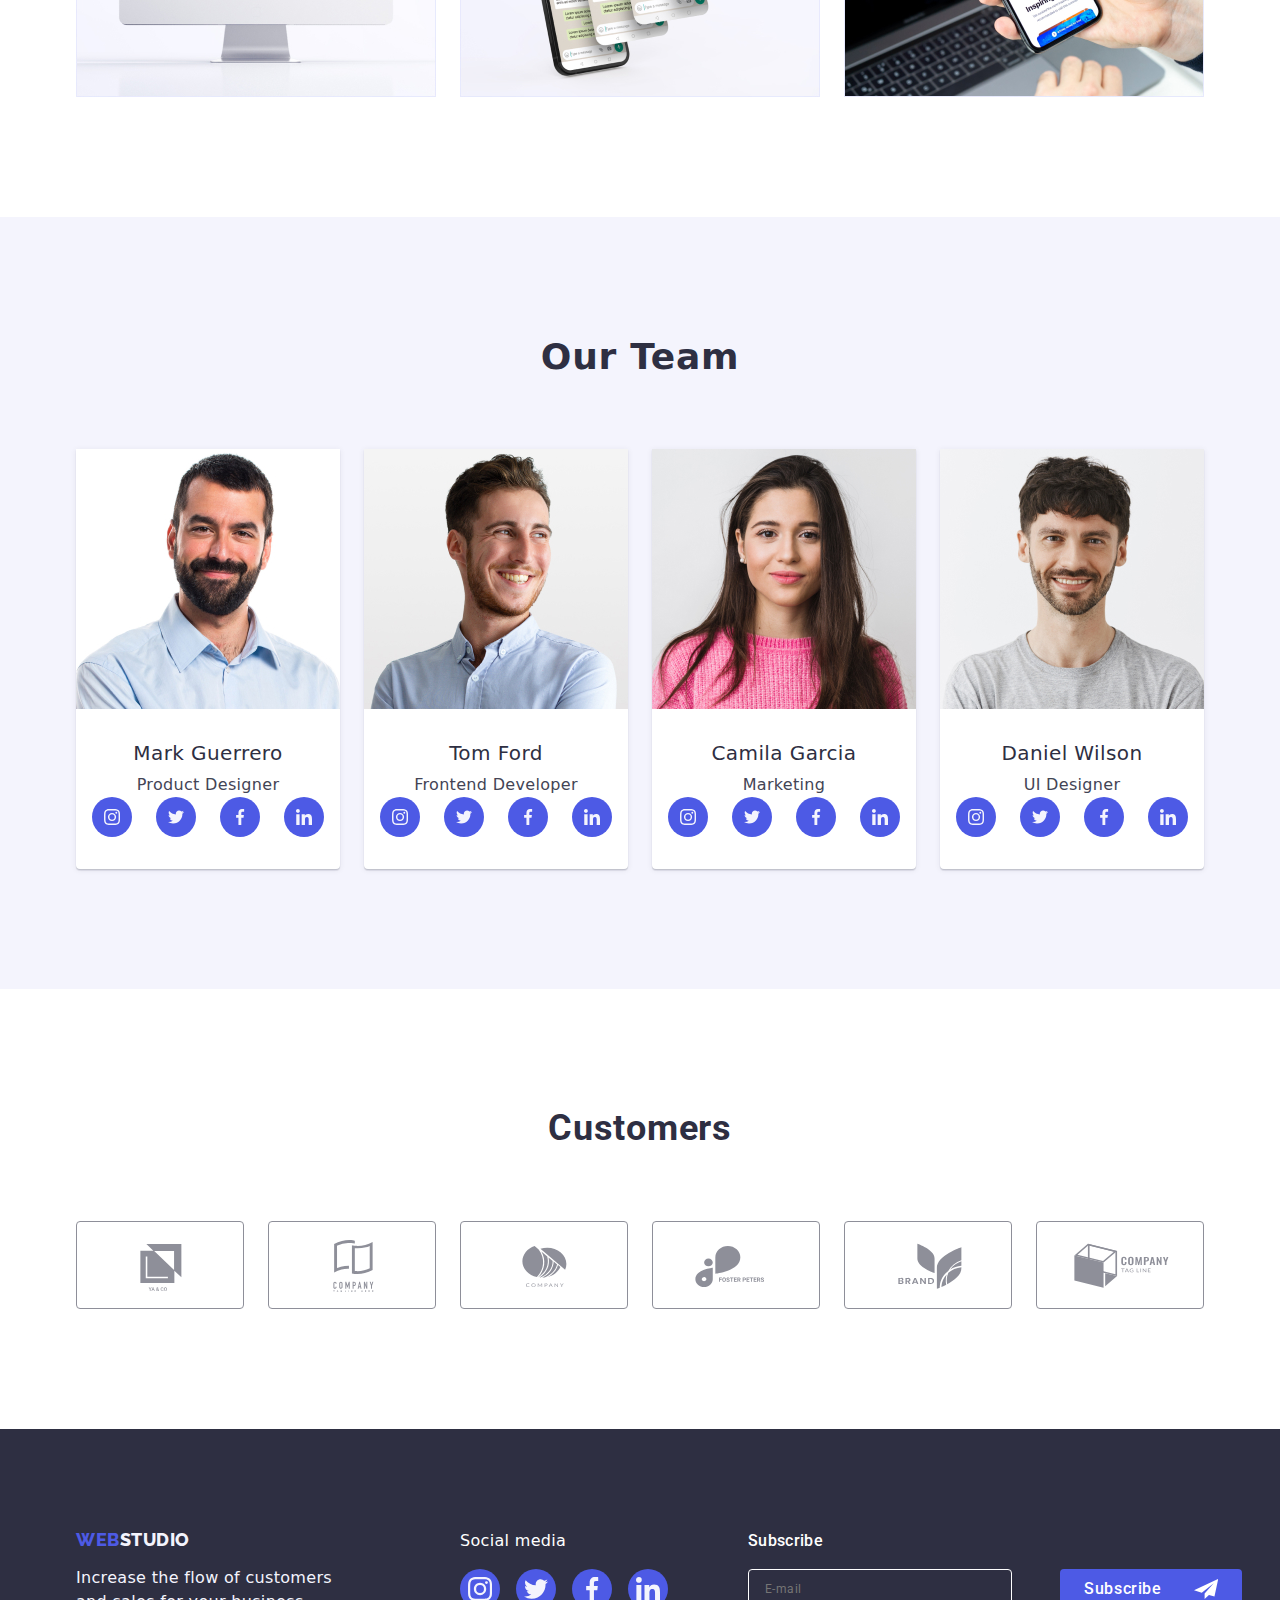
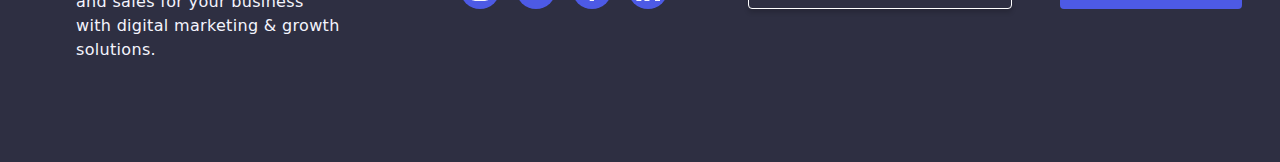
==== commit 244d1e01: "h" ====
--- a/index.html
+++ b/index.html
@@ -352,8 +352,9 @@
     <p class="foot-form-title">Subscribe</p>
 
     <form class="foot-form">
-    <label for="foot-label">
-    <input class="foot-email" type="email" name="foot-email" id="foot-email" required placeholder="E-mail"/></label>
+    <label class="foot-label-form" for="foot-label">
+    <input class="foot-email" type="email" name="foot-email" id="foot-email" required placeholder="E-mail"/>
+    </label>
 
     <button class="foot-button" type="submit">Subscribe
     <svg class="foot-form-icon" width="24" height="24">
@@ -382,6 +383,7 @@
     <p class="form-text">Leave your contacts and we will call you back</p>
    
 <form class="form-form">
+
     <div class="modal-form">
     <label class="modal-label" for="user-name">Name</label>
     <div class="modal-field">
@@ -416,11 +418,10 @@
     <label class="textarea-label" for="user-comment">Comment</label>
 
         <textarea class="form-textarea" name="user-comment" id="user-comment" placeholder="Text input"></textarea>
-
 </div>
 
 <div class="checkbox-modal" >
-    <input class="checkbox-m visually-hidden" value="true"
+    <input class="checkbox-modal visually-hidden" value="true"
     type="checkbox" name="user-privacy" id="user-privacy">
     <label class="accept" for="user-privacy">
         <span class="modal-span">
@@ -431,10 +432,11 @@
         I accept the terms and conditions of the
     <a class="policy" href="">Privacy Policy</a>
     </label>
-</div>
-
+
+</div>
     <button class="btn-modal-send">Send</button>
 </div>
+
    </form>
  </div>
 </div> 
--- a/css/styles.css
+++ b/css/styles.css
@@ -468,7 +468,7 @@
     background-color: #fcfcfc; 
 transition: transform 250ms cubic-bezier(0.4, 0, 0.2, 1);
 box-shadow: 0px 1px 1px rgba(0, 0, 0, 0.14), 0px 1px 3px rgba(0, 0, 0, 0.12), 0px 2px 1px rgba(0, 0, 0, 0.2);
-padding: 24px 24px 24px 24px;
+padding: 72px 24px 24px 24px;;
 }
 .modal-close{
 position: absolute;
@@ -722,7 +722,6 @@
     position: absolute;
     left: 16px;
     top: 50%;
-    fill: transparent;
     stroke: var(--NAVYBLUEmodal);
     transform: translateY(-50%); 
     transition: fill 250ms cubic-bezier(0.4, 0, 0.2, 1);
@@ -758,7 +757,7 @@
     padding: 8px 16px;
     outline: transparent;
     background-color: transparent;
-    border-color 250ms cubic-bezier(0.4, 0, 0.2, 1);
+    border-color: 250ms cubic-bezier(0.4, 0, 0.2, 1);
 
 }
 .form-textarea:focus-within{
@@ -782,6 +781,7 @@
     border: none;
     fill: var(--CLOUD)
 }
+
 .checkbox-modal{
     margin-bottom: 24px;
 }
@@ -795,7 +795,7 @@
 }
 
 .policy{
-color: var(--IRIS);
+color: var(--IRIS #4d5ae5);
 font-family: Roboto;
 font-size: 12px;
 line-height: 16px;
@@ -880,10 +880,11 @@
     line-height: 1.5; 
     letter-spacing: 0.04em;
     margin-left: 24px;
-    max-width: 165px;
     height: 40px;
     cursor: pointer;
     border: none;
+    min-width: 165px; 
+    font-family: "Roboto", sans-serif;
 }
 .foot-form-icon{
     fill: var(--WHITE);
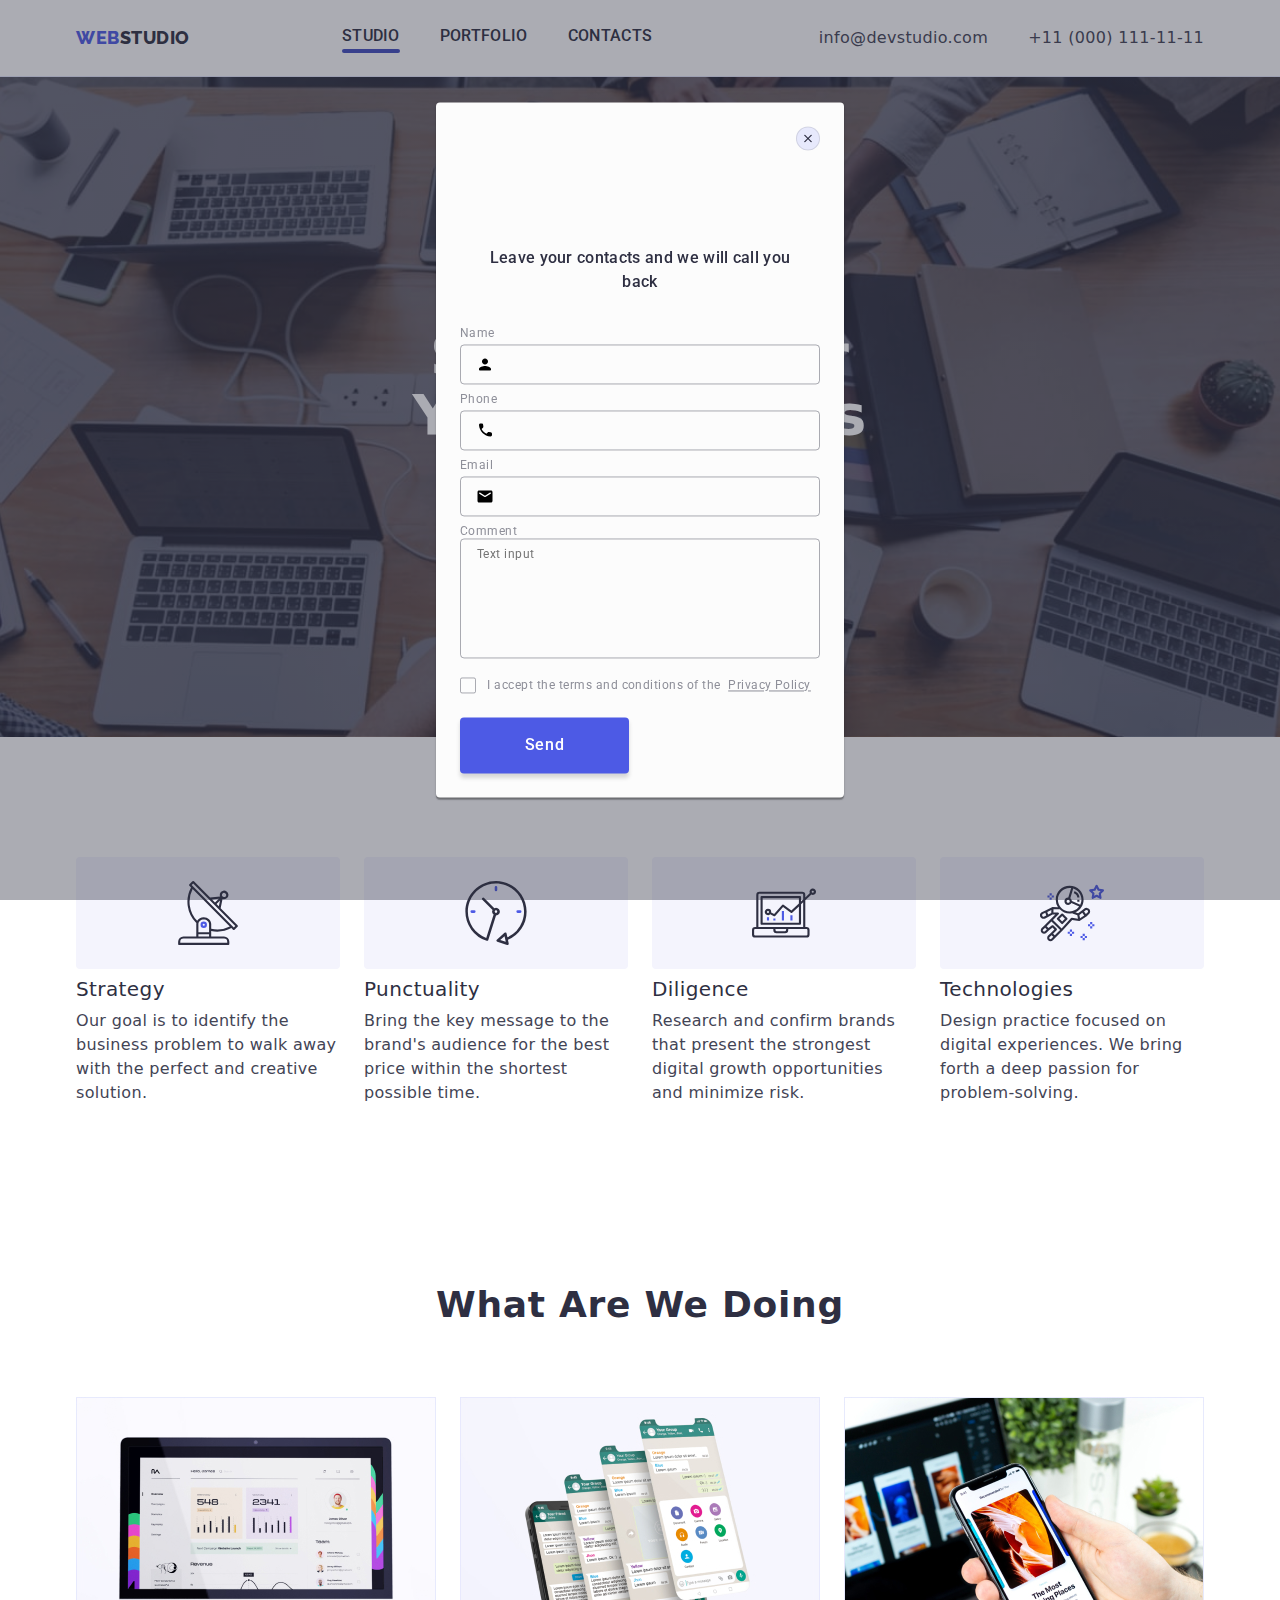
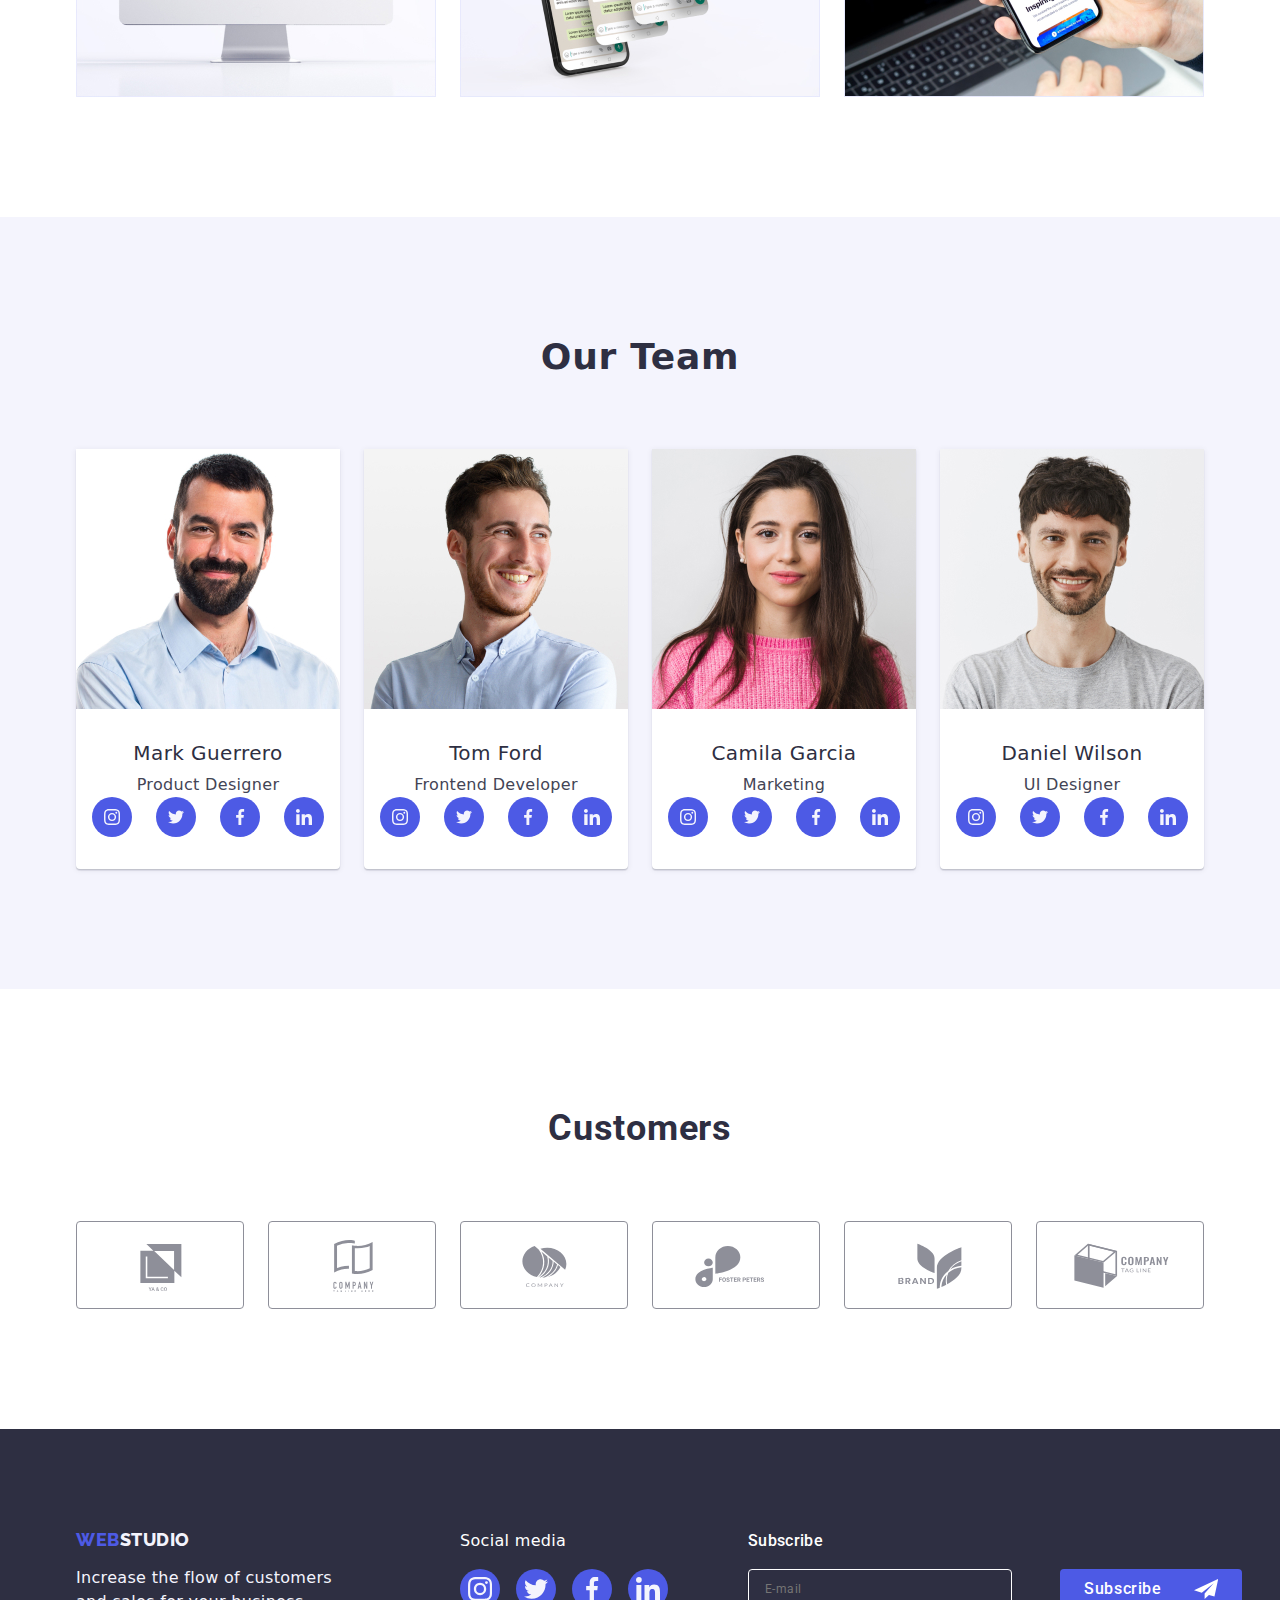
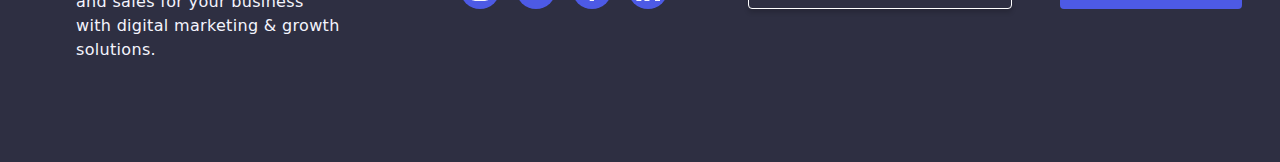
==== commit 232f5c48: "j" ====
--- a/index.html
+++ b/index.html
@@ -363,7 +363,6 @@
     </button>
     </form>
 </div>
-
 </div>
 </footer>
 
@@ -415,7 +414,7 @@
     </div>
 
 <div class="modal-form-comment">
-    <label class="textarea-label" for="user-comment">Comment</label>
+    <label class="modal-form-comment" for="user-comment">Comment</label>
 
         <textarea class="form-textarea" name="user-comment" id="user-comment" placeholder="Text input"></textarea>
 </div>
--- a/css/styles.css
+++ b/css/styles.css
@@ -722,7 +722,6 @@
     position: absolute;
     left: 16px;
     top: 50%;
-    stroke: var(--NAVYBLUEmodal);
     transform: translateY(-50%); 
     transition: fill 250ms cubic-bezier(0.4, 0, 0.2, 1);
 }
@@ -734,8 +733,6 @@
 .modal-form-comment{
     position: relative;
     margin-bottom: 16px;
-}
-.textarea-label{
     color: var(--LIGHT-SLATE, #8E8F99);
 font-family: Roboto;
 font-size: 12px;
@@ -795,7 +792,7 @@
 }
 
 .policy{
-color: var(--IRIS #4d5ae5);
+color: var(--IRIS);
 font-family: Roboto;
 font-size: 12px;
 line-height: 16px;
@@ -890,6 +887,7 @@
     fill: var(--WHITE);
     margin-left: 16px;
 
+
 }
 
     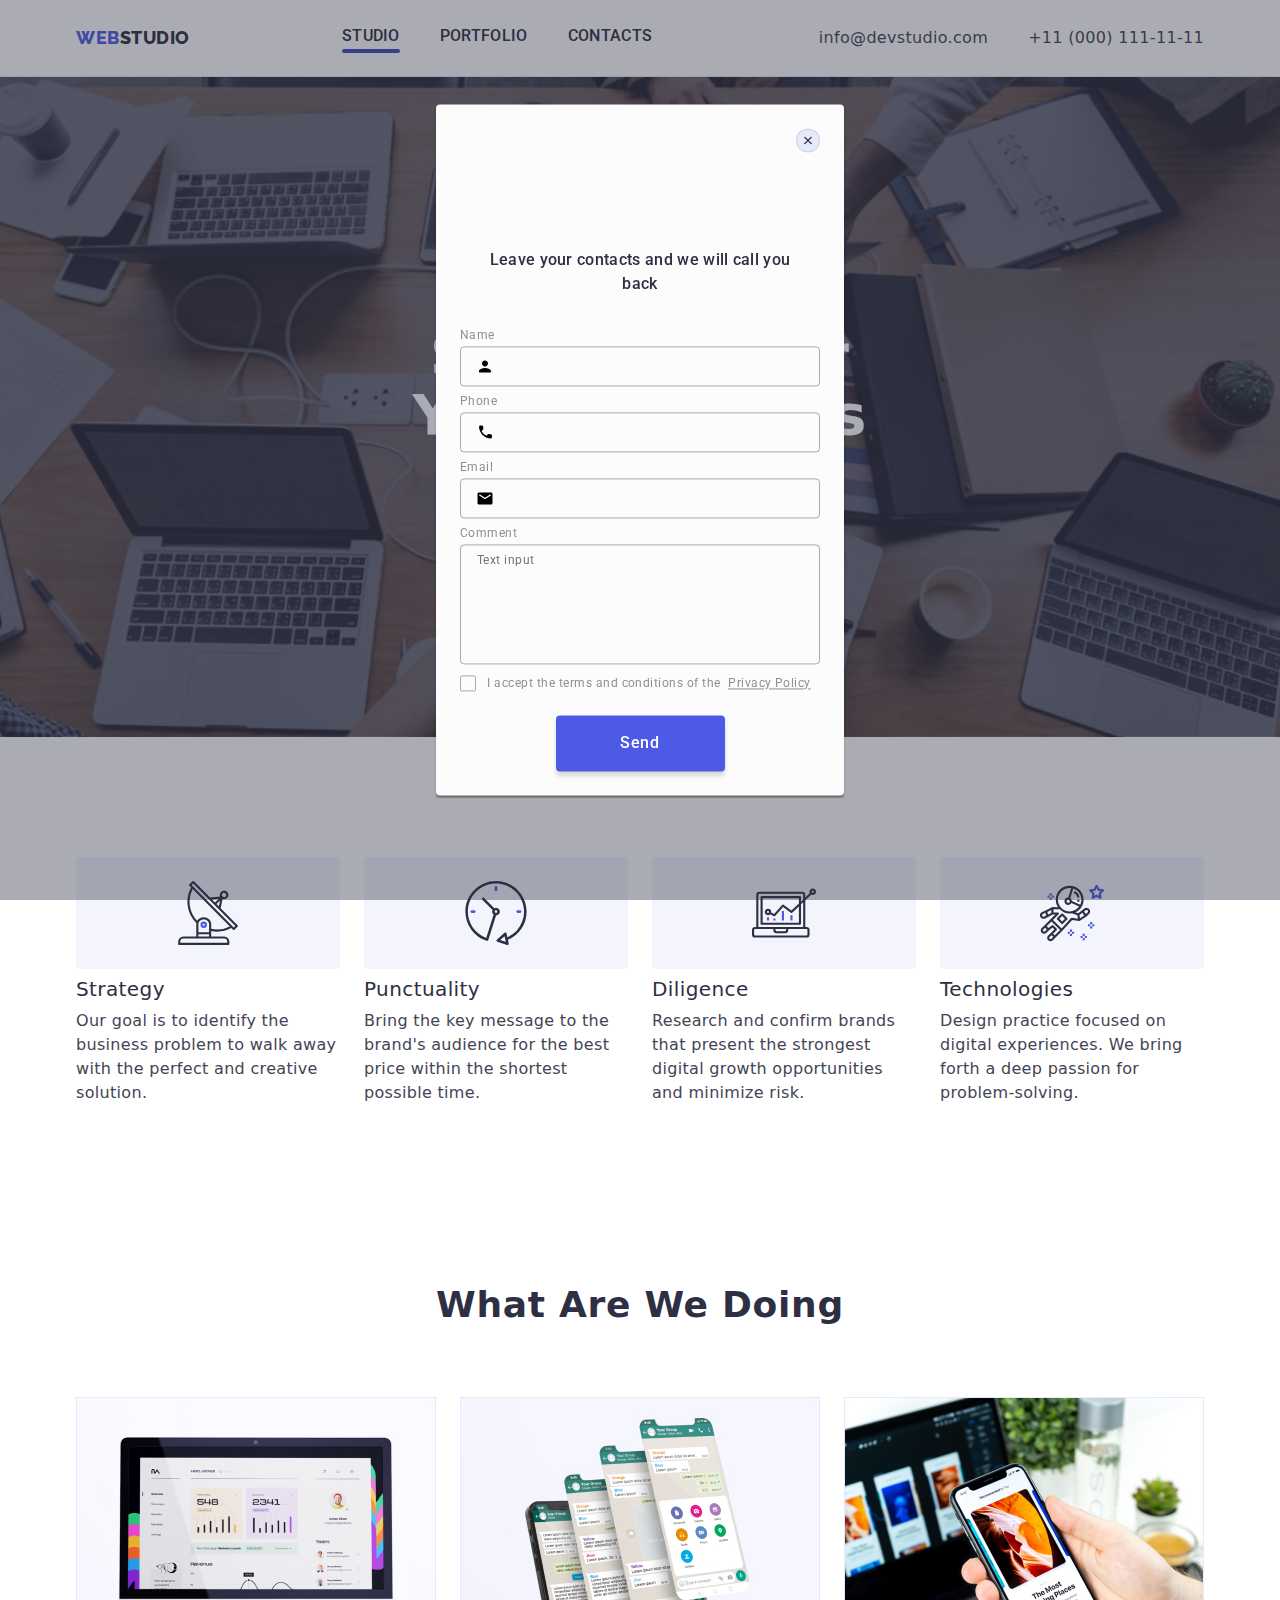
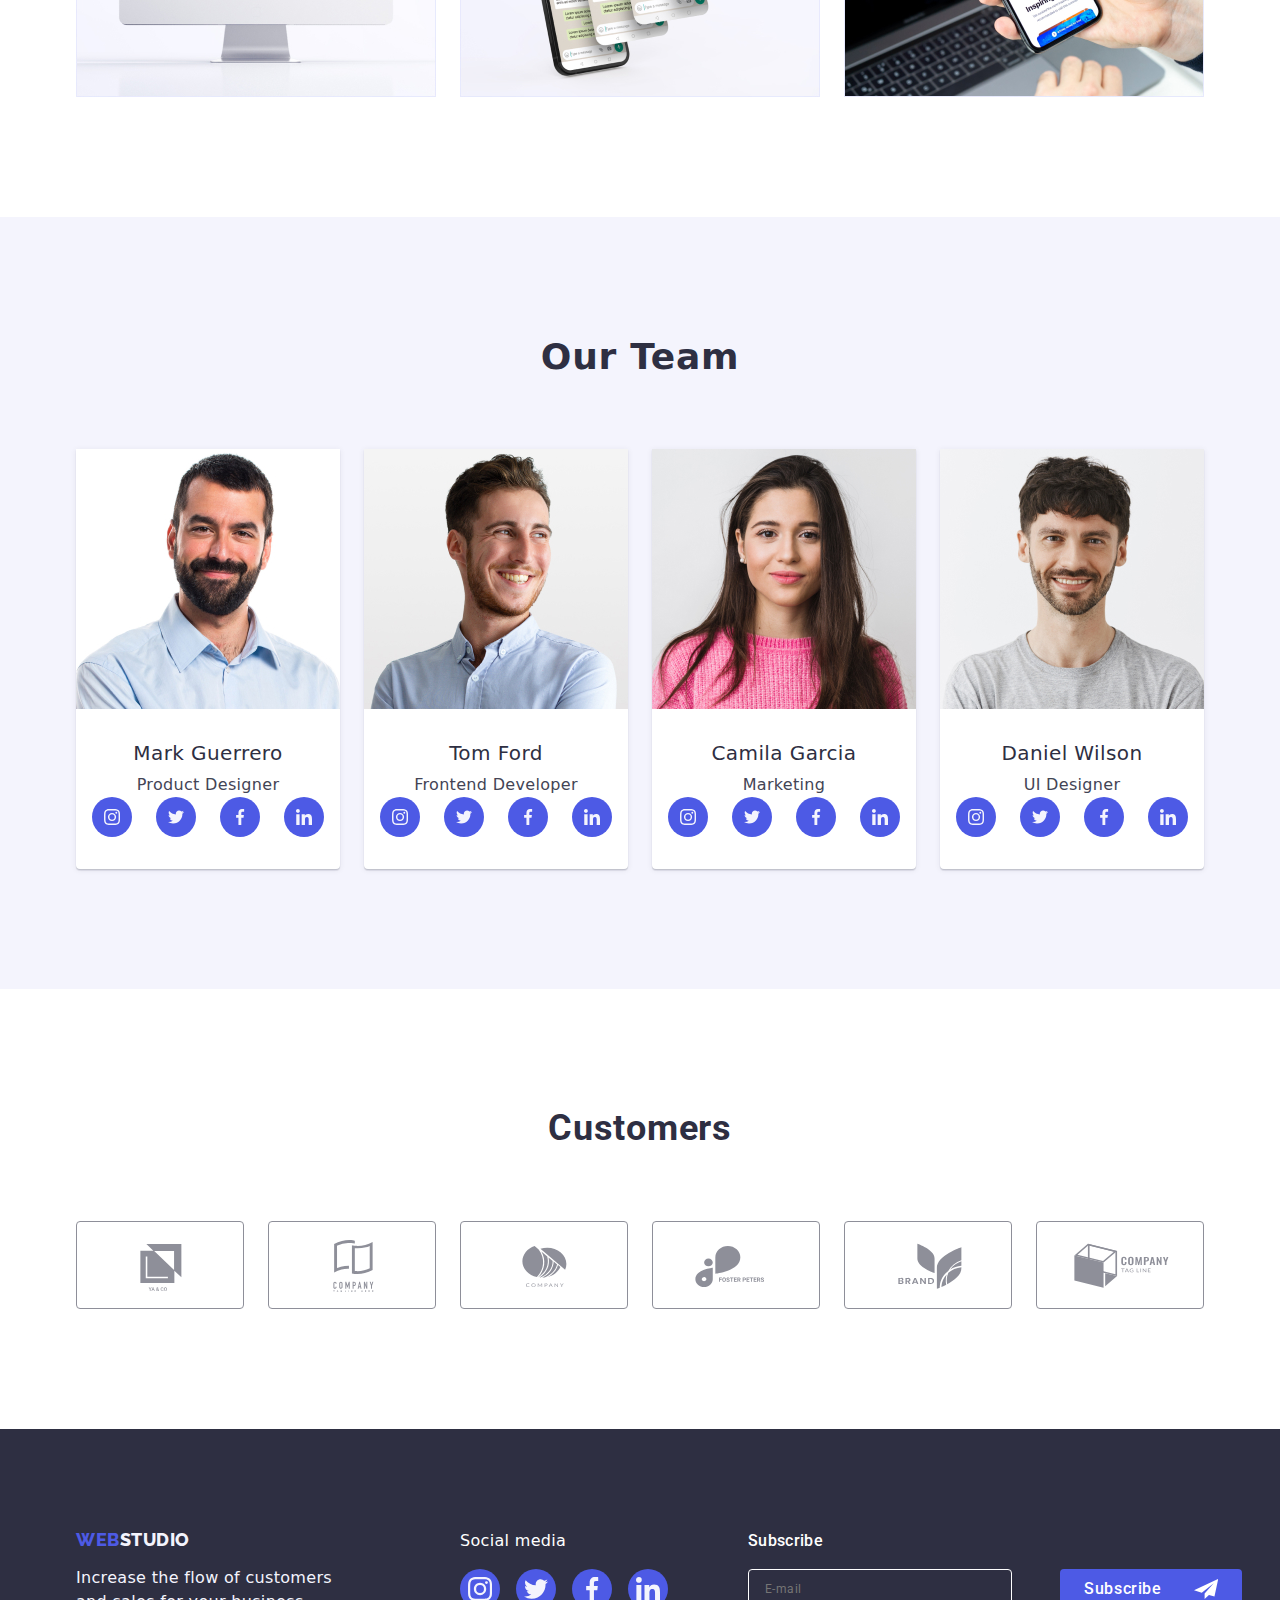
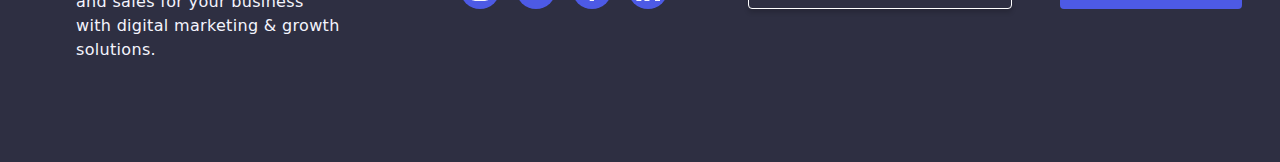
==== commit 3ddd1f43: "u" ====
--- a/index.html
+++ b/index.html
@@ -352,8 +352,8 @@
     <p class="foot-form-title">Subscribe</p>
 
     <form class="foot-form">
-    <label class="foot-label-form" for="foot-label">
-    <input class="foot-email" type="email" name="foot-email" id="foot-email" required placeholder="E-mail"/>
+    <label class="foot-label-form" for="foot-email">
+    <input class="foot-email" type="email" name="foot-email" id="foot-email" required placeholder="E-mail">
     </label>
 
     <button class="foot-button" type="submit">Subscribe
@@ -396,7 +396,7 @@
     <div class="modal-form">
     <label class="modal-label" for="user-phone">Phone</label>
     <div class="modal-field">
-         <input class="modal-input" type="phone" id="user-phone" name="user-phone">
+         <input class="modal-input" type="text" id="user-phone" name="user-phone">
          <svg class="form-icon" width="18" height="24">
         <use href="./images/icons.svg#icon-phone" ></use>
          </svg>
@@ -413,8 +413,8 @@
     </div>
     </div>
 
-<div class="modal-form-comment">
-    <label class="modal-form-comment" for="user-comment">Comment</label>
+<div class="modal-form-comm">
+    <label class="modal-label-comm" for="user-comment">Comment</label>
 
         <textarea class="form-textarea" name="user-comment" id="user-comment" placeholder="Text input"></textarea>
 </div>
@@ -431,10 +431,8 @@
         I accept the terms and conditions of the
     <a class="policy" href="">Privacy Policy</a>
     </label>
-
 </div>
     <button class="btn-modal-send">Send</button>
-</div>
 
    </form>
  </div>
--- a/css/styles.css
+++ b/css/styles.css
@@ -686,15 +686,6 @@
 padding: 72px 24px 16px;
 margin-bottom: 16px;
 }
-.modal-label{
-    color: var(--LIGHT-SLATE, #8E8F99);
-font-family: Roboto;
-font-size: 12px;
-letter-spacing: 0.48px;
-margin-bottom: 4px;
-display: block;
-line-height: 1.17; 
-}
 .modal-field{
     position: relative;
 }
@@ -725,20 +716,49 @@
     transform: translateY(-50%); 
     transition: fill 250ms cubic-bezier(0.4, 0, 0.2, 1);
 }
+
+
+
+
 .modal-form{
     position: relative;
     margin-bottom: 8px;
-
-}
-.modal-form-comment{
+}
+
+.modal-label{
+    color: var(--LIGHT-SLATE, #8E8F99);
+font-family: Roboto;
+font-size: 12px;
+letter-spacing: 0.48px;
+margin-bottom: 4px;
+display: block;
+line-height: 1.17; 
+}
+.modal-label-comm{
+    color: var(--LIGHT-SLATE, #8E8F99);
+    font-family: Roboto;
+    font-size: 12px;
+    letter-spacing: 0.48px;
+    margin-bottom: 4px;
+    display: block;
+    line-height: 1.17; 
+}
+
+.modal-form-comm{
     position: relative;
     margin-bottom: 16px;
     color: var(--LIGHT-SLATE, #8E8F99);
 font-family: Roboto;
 font-size: 12px;
-line-height: 14px; 
 letter-spacing: 0.48px;
-}
+display: block;
+line-height: 1.17; 
+}
+.modal-form-comm{
+    position: relative;
+    margin-bottom: 8px;}
+
+
 .form-textarea{
     border-radius: 4px;
     border-color: 1px solid var(--NAVY-BLUE-modal, rgba(46, 47, 66, 0.40));
@@ -755,7 +775,6 @@
     outline: transparent;
     background-color: transparent;
     border-color: 250ms cubic-bezier(0.4, 0, 0.2, 1);
-
 }
 .form-textarea:focus-within{
     border: 1px solid #4D5AE5;
@@ -819,6 +838,8 @@
 letter-spacing: 0.04em;
 transition: background-color 250ms cubic-bezier(0.4, 0, 0.2, 1);
 border: none;
+margin-left: auto;
+margin-right: auto;
 }
 
 
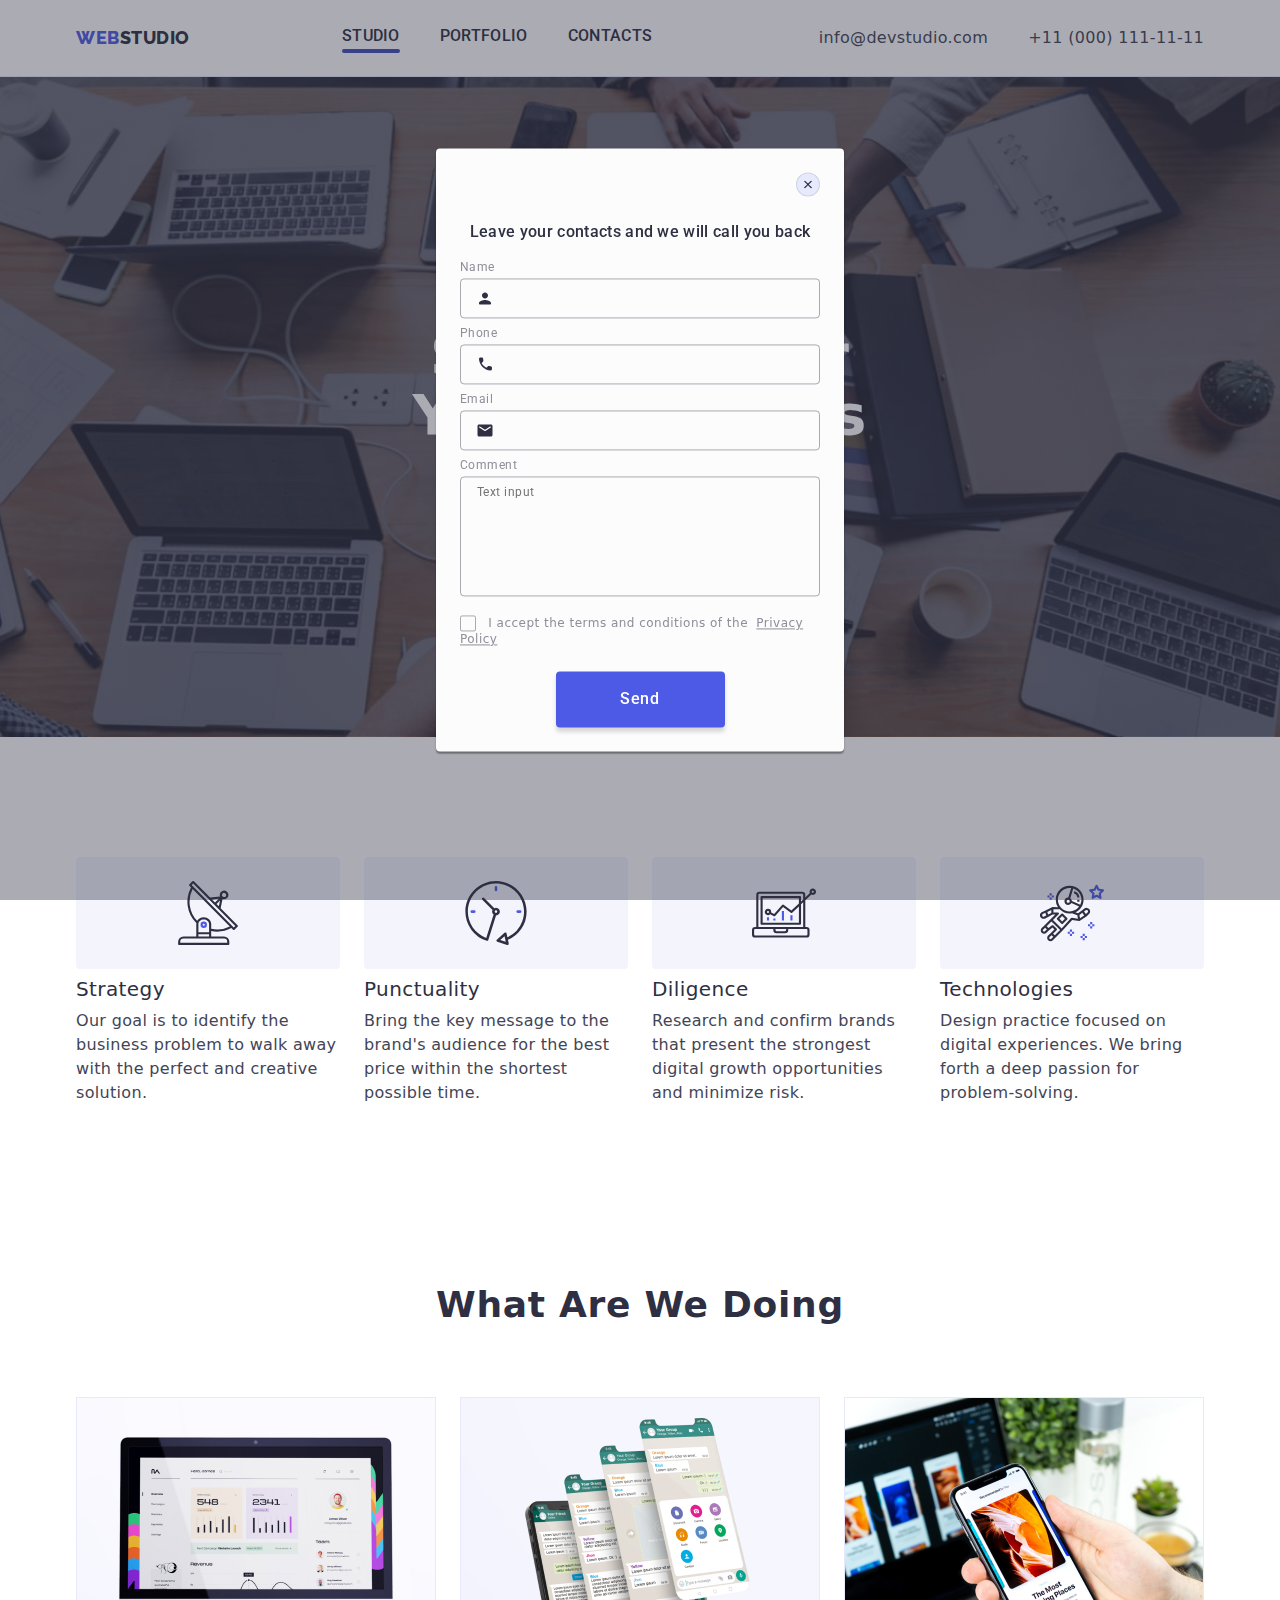
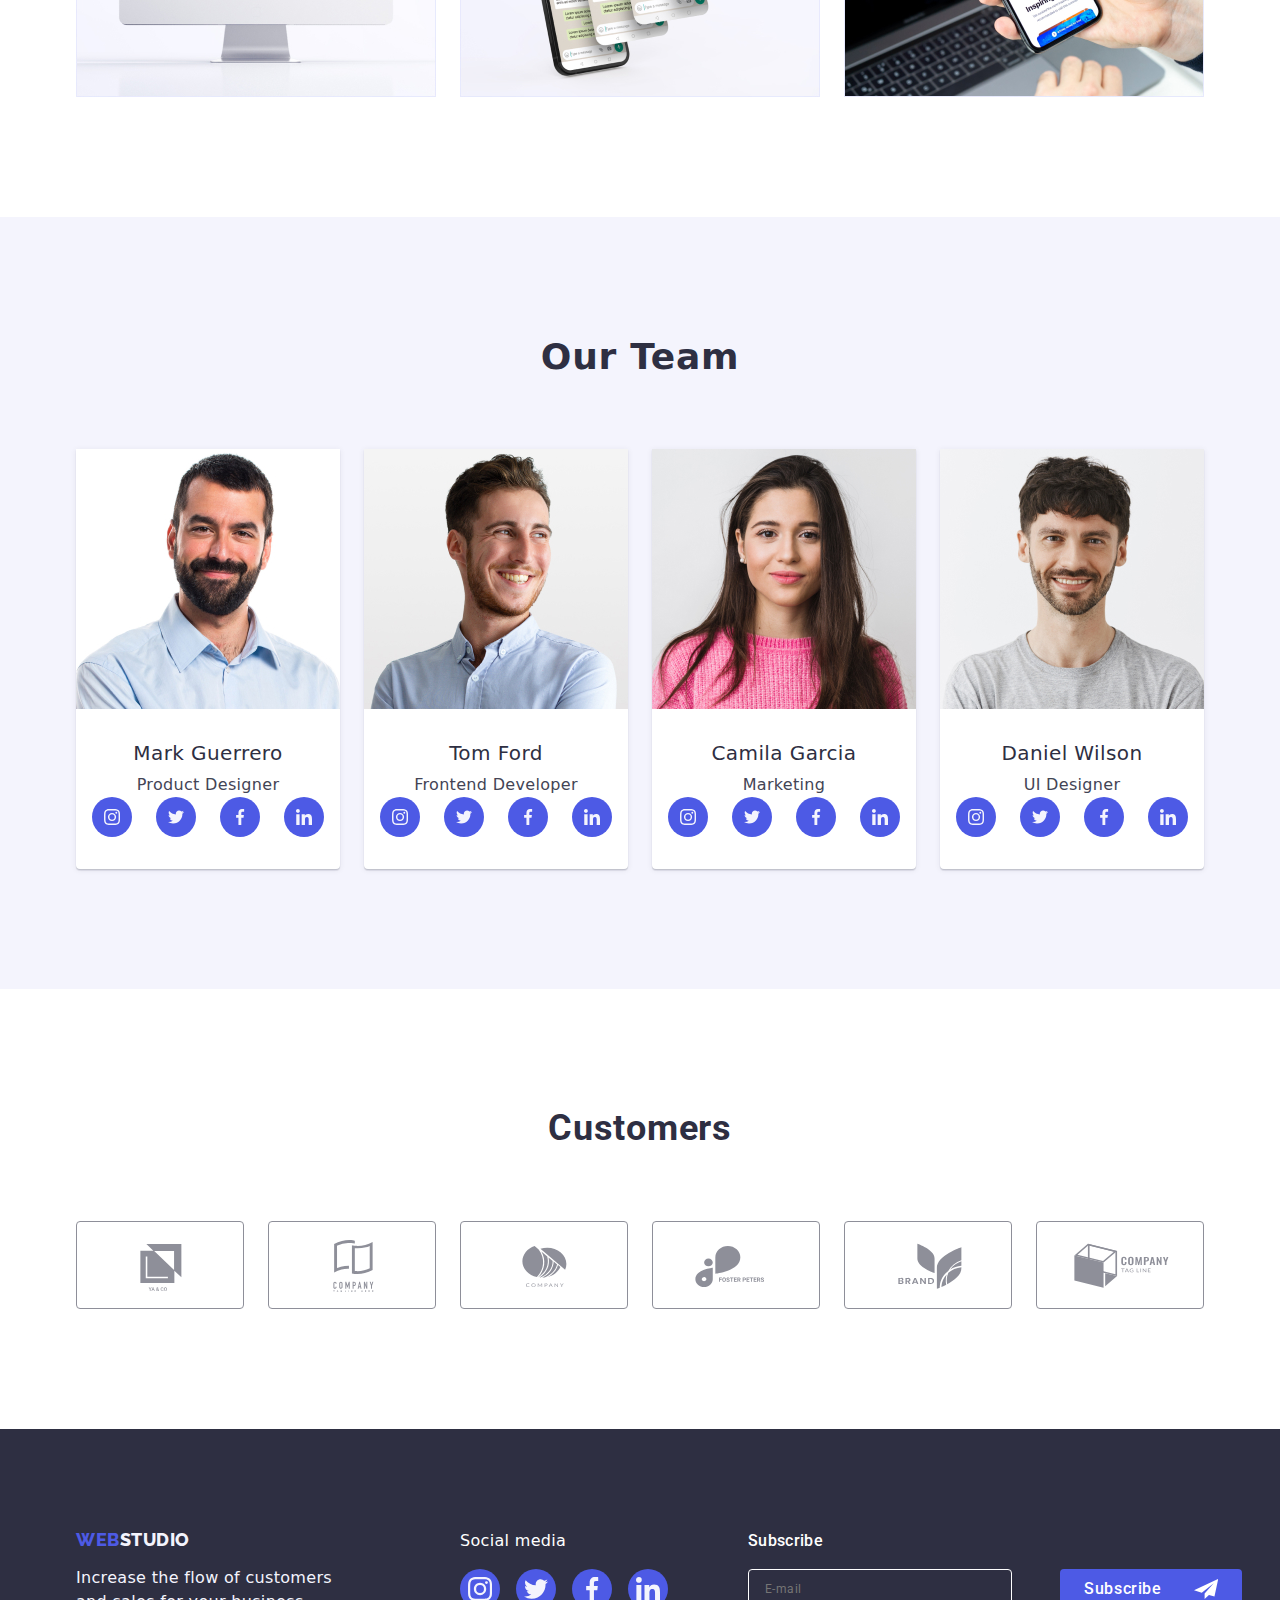
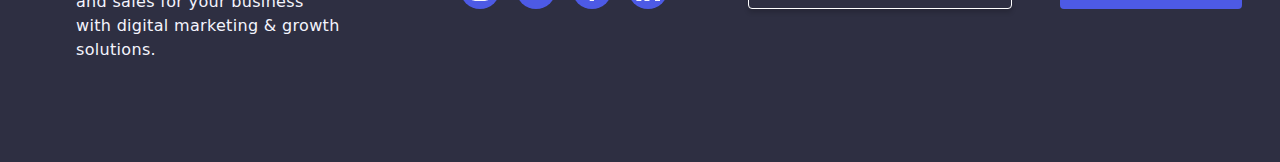
==== commit a7f98d9a: "j" ====
--- a/index.html
+++ b/index.html
@@ -414,7 +414,7 @@
     </div>
 
 <div class="modal-form-comm">
-    <label class="modal-label-comm" for="user-comment">Comment</label>
+    <label class="modal-label" for="user-comment">Comment</label>
 
         <textarea class="form-textarea" name="user-comment" id="user-comment" placeholder="Text input"></textarea>
 </div>
--- a/css/styles.css
+++ b/css/styles.css
@@ -683,7 +683,6 @@
 font-weight: 500;
 line-height: 24px; 
 letter-spacing: 0.02em;
-padding: 72px 24px 16px;
 margin-bottom: 16px;
 }
 .modal-field{
@@ -703,11 +702,11 @@
 transition: border-color 250ms cubic-bezier(0.4, 0, 0.2, 1); 
 
 }
-.modal-input:focus-within{
+.modal-input:focus{
 border: 1px solid #4D5AE5;
 }
-.modal-input:focus-within + .form-icon{
-    stroke:#4D5AE5;
+.modal-input:focus + .form-icon{
+    fill:#4D5AE5;
 }
 .form-icon{
     position: absolute;
@@ -715,10 +714,8 @@
     top: 50%;
     transform: translateY(-50%); 
     transition: fill 250ms cubic-bezier(0.4, 0, 0.2, 1);
-}
-
-
-
+   fill: #2E2F42;
+}
 
 .modal-form{
     position: relative;
@@ -733,15 +730,6 @@
 margin-bottom: 4px;
 display: block;
 line-height: 1.17; 
-}
-.modal-label-comm{
-    color: var(--LIGHT-SLATE, #8E8F99);
-    font-family: Roboto;
-    font-size: 12px;
-    letter-spacing: 0.48px;
-    margin-bottom: 4px;
-    display: block;
-    line-height: 1.17; 
 }
 
 .modal-form-comm{
@@ -753,11 +741,8 @@
 letter-spacing: 0.48px;
 display: block;
 line-height: 1.17; 
-}
-.modal-form-comm{
-    position: relative;
-    margin-bottom: 8px;}
-
+margin-bottom: 16px;
+}
 
 .form-textarea{
     border-radius: 4px;
@@ -774,7 +759,7 @@
     padding: 8px 16px;
     outline: transparent;
     background-color: transparent;
-    border-color: 250ms cubic-bezier(0.4, 0, 0.2, 1);
+    transition: border-color 250ms cubic-bezier(0.4, 0, 0.2, 1);
 }
 .form-textarea:focus-within{
     border: 1px solid #4D5AE5;
@@ -803,7 +788,6 @@
 }
 .accept{
     color: var(--LIGHT-SLATE, #8E8F99);
-font-family: Roboto;
 font-size: 12px;
 line-height: 1.17; 
 letter-spacing: 0.48px;
@@ -812,7 +796,7 @@
 
 .policy{
 color: var(--IRIS);
-font-family: Roboto;
+
 font-size: 12px;
 line-height: 16px;
 letter-spacing: 0.48px;
